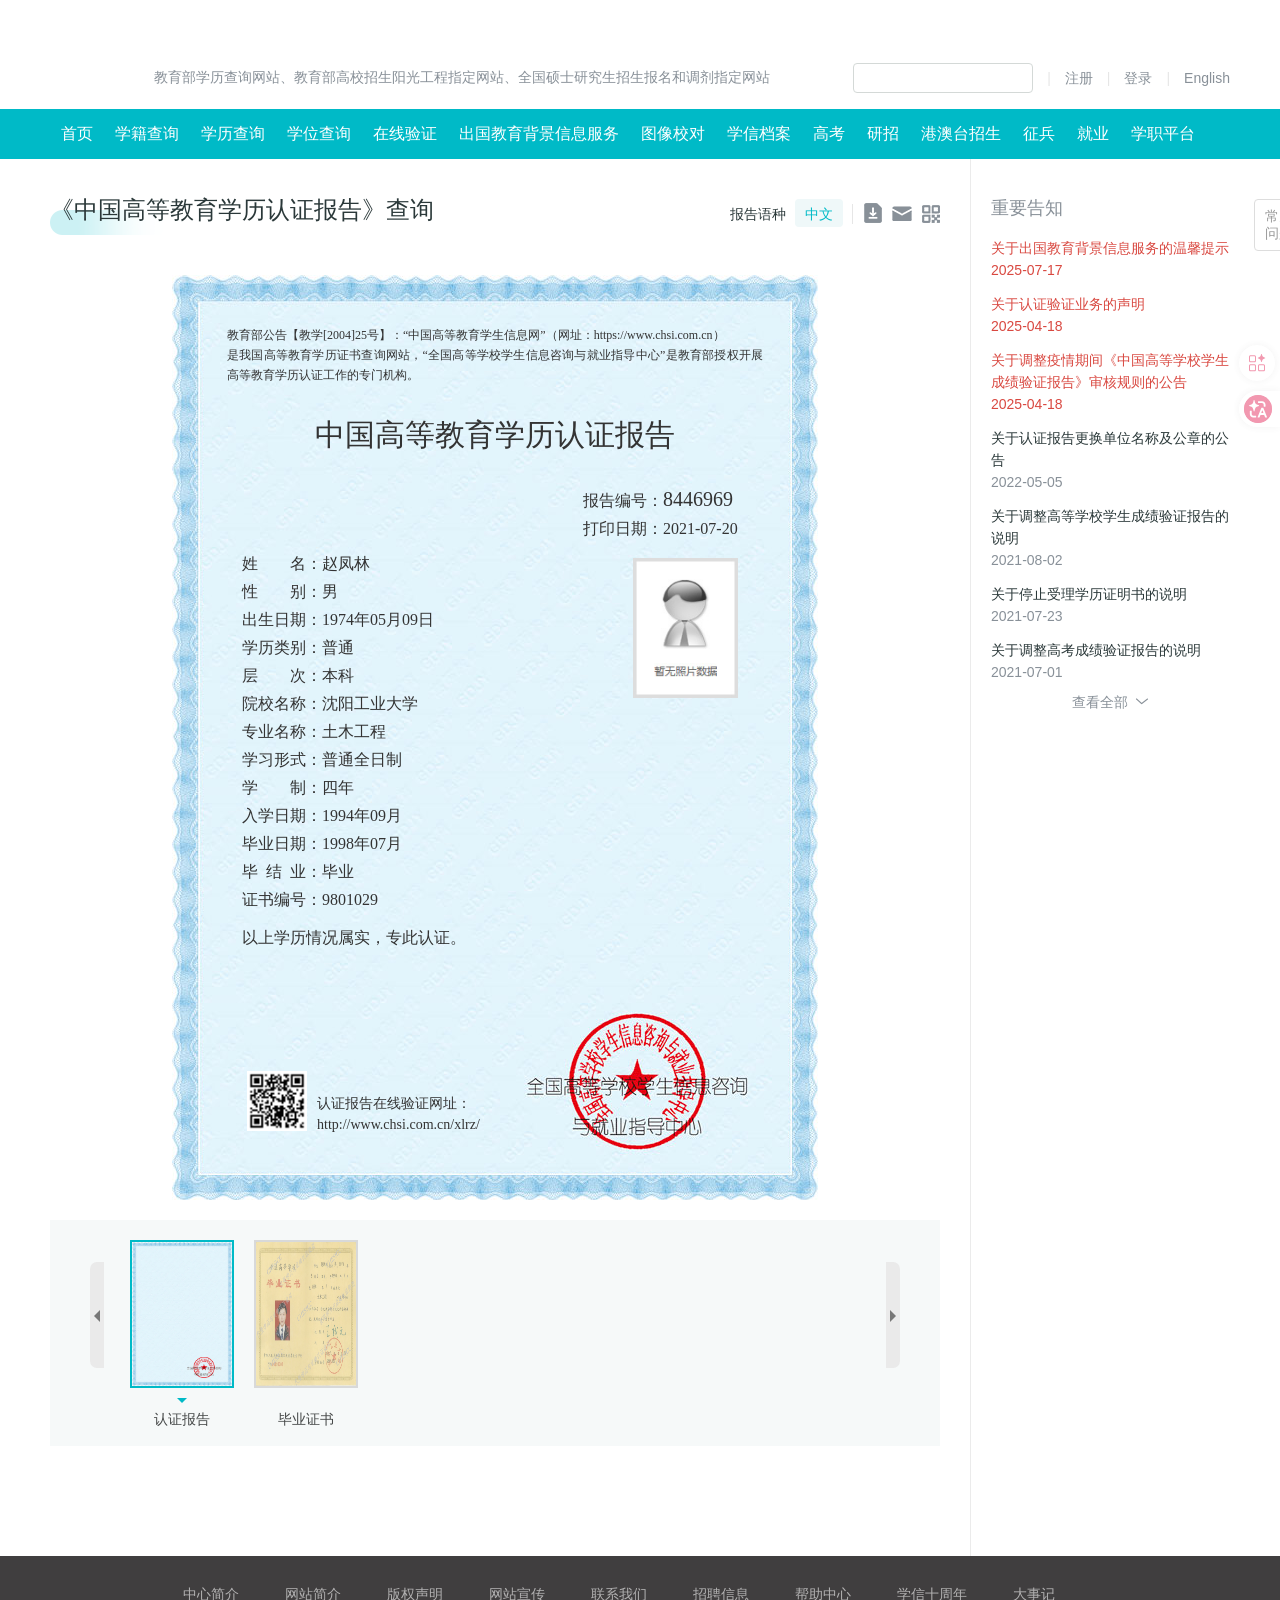
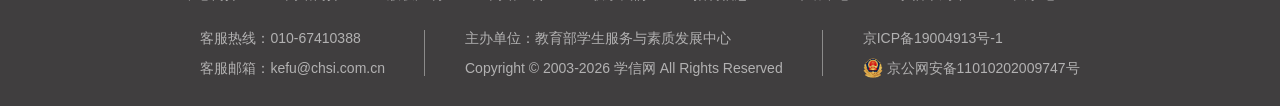
==== CHSI-Desktp/index.html @ 3b283f76 "Initial commit: CHSI 学历认证报告静态网页 - 入口 index.html 自动检测设备跳转 - mobile.html 手机版（基于学信网新版模板） - CHSI-Desktp/" ====
<!DOCTYPE html>
<!-- saved from url=(0059)https://www.chsi.com.cn/xlrz/bgcx.jsp?v=8446969-11-18F36542 -->
<html><head><meta http-equiv="Content-Type" content="text/html; charset=UTF-8">
    <meta http-equiv="cache-control" content="no-cache, must-revalidate">
    <meta http-equiv="cache-control" content="no-store">
    <meta http-equiv="pragma" content="no-cache">
    <meta http-equiv="expires" content="-1">
    
    
    

    
        
            
                <title>中国高等教育学历认证报告_中国高等教育学生信息网（学信网）</title>
            
            
            
            
            
            
            
                        
            
            
            
            
        
    
    
    

    <link rel="stylesheet" href="./中国高等教育学历认证报告_中国高等教育学生信息网（学信网）_files/iconfont.css">
    <link href="./中国高等教育学历认证报告_中国高等教育学生信息网（学信网）_files/pvr.css" rel="stylesheet">
    <link href="./中国高等教育学历认证报告_中国高等教育学生信息网（学信网）_files/xlrz_bg.min.css" rel="stylesheet">
    <script src="./中国高等教育学历认证报告_中国高等教育学生信息网（学信网）_files/hm.js"></script><script src="./中国高等教育学历认证报告_中国高等教育学生信息网（学信网）_files/wap.min.js"></script>
    <script>
        (function(){
            var ua = navigator.userAgent.toLowerCase();
            if (/android|webos|iphone|ipad|ipod|blackberry|iemobile|opera mini|mobile/.test(ua)) {
                window.location.replace('../mobile.html');
            }
        })();
    </script>  
    


<link rel="dns-prefetch" href="https://t1.chei.com.cn/">
<link rel="dns-prefetch" href="https://t2.chei.com.cn/">
<link rel="dns-prefetch" href="https://t3.chei.com.cn/">
<link rel="dns-prefetch" href="https://t4.chei.com.cn/">
<link rel="dns-prefetch" href="https://www.google-analytics.com/">
<link rel="shortcut icon" href="https://t1.chei.com.cn/chsi/favicon.ico" type="image/x-icon">
<link rel="stylesheet" href="./中国高等教育学历认证报告_中国高等教育学生信息网（学信网）_files/iconfont(1).css">
<link rel="stylesheet" href="./中国高等教育学历认证报告_中国高等教育学生信息网（学信网）_files/iconfont(2).css">
<link href="./中国高等教育学历认证报告_中国高等教育学生信息网（学信网）_files/app.css" rel="stylesheet" type="text/css">
<script type="text/javascript" src="./中国高等教育学历认证报告_中国高等教育学生信息网（学信网）_files/jquery.min.js"></script>
<style>
.zygz-box .zygz-list .news-red{
    color:#D94840
}
</style>
<script>
    if (self != top) {
        top.location = self.location;
    }
</script>
    



<script>
function gaTrackerOutboundLink(ele,eventCategory,eventAction,eventLabel){
gtag('event', eventAction, {
  'event_category': eventCategory,
  'event_label': eventLabel
});
return true;
}
</script>
<script async="" src="./中国高等教育学历认证报告_中国高等教育学生信息网（学信网）_files/js"></script>
<script>
window.dataLayer = window.dataLayer || [];
function gtag(){dataLayer.push(arguments);}
gtag('js', new Date());
gtag('config', 'UA-100524-1');
</script>
<script>
  // 百度统计
  var _hmt = _hmt || [];
  (function() {
      var hm = document.createElement("script");
      hm.src = "https://hm.baidu.com/hm.js?9c8767bf2ffaff9d16e0e409bd28017b";
      var s = document.getElementsByTagName("script")[0]; 
      s.parentNode.insertBefore(hm, s);
  })();
</script>
<style data-id="immersive-translate-input-injected-css">.immersive-translate-input {
  position: absolute;
  top: 0;
  right: 0;
  left: 0;
  bottom: 0;
  z-index: 2147483647;
  display: flex;
  justify-content: center;
  align-items: center;
}
.immersive-translate-attach-loading::after {
  content: " ";

  --loading-color: #f78fb6;
  width: 6px;
  height: 6px;
  border-radius: 50%;
  display: block;
  margin: 12px auto;
  position: relative;
  color: white;
  left: -100px;
  box-sizing: border-box;
  animation: immersiveTranslateShadowRolling 1.5s linear infinite;

  position: absolute;
  top: 50%;
  left: 50%;
  transform: translate(-2000%, -50%);
  z-index: 100;
}

.immersive-translate-loading-spinner {
  vertical-align: middle !important;
  width: 10px !important;
  height: 10px !important;
  display: inline-block !important;
  margin: 0 4px !important;
  border: 2px rgba(221, 244, 255, 0.6) solid !important;
  border-top: 2px rgba(0, 0, 0, 0.375) solid !important;
  border-left: 2px rgba(0, 0, 0, 0.375) solid !important;
  border-radius: 50% !important;
  padding: 0 !important;
  -webkit-animation: immersive-translate-loading-animation 0.6s infinite linear !important;
  animation: immersive-translate-loading-animation 0.6s infinite linear !important;
}

@-webkit-keyframes immersive-translate-loading-animation {
  from {
    -webkit-transform: rotate(0deg);
  }

  to {
    -webkit-transform: rotate(359deg);
  }
}

@keyframes immersive-translate-loading-animation {
  from {
    transform: rotate(0deg);
  }

  to {
    transform: rotate(359deg);
  }
}

.immersive-translate-input-loading {
  --loading-color: #f78fb6;
  width: 6px;
  height: 6px;
  border-radius: 50%;
  display: block;
  margin: 12px auto;
  position: relative;
  color: white;
  left: -100px;
  box-sizing: border-box;
  animation: immersiveTranslateShadowRolling 1.5s linear infinite;
}

@keyframes immersiveTranslateShadowRolling {
  0% {
    box-shadow: 0px 0 rgba(255, 255, 255, 0), 0px 0 rgba(255, 255, 255, 0),
      0px 0 rgba(255, 255, 255, 0), 0px 0 rgba(255, 255, 255, 0);
  }

  12% {
    box-shadow: 100px 0 var(--loading-color), 0px 0 rgba(255, 255, 255, 0),
      0px 0 rgba(255, 255, 255, 0), 0px 0 rgba(255, 255, 255, 0);
  }

  25% {
    box-shadow: 110px 0 var(--loading-color), 100px 0 var(--loading-color),
      0px 0 rgba(255, 255, 255, 0), 0px 0 rgba(255, 255, 255, 0);
  }

  36% {
    box-shadow: 120px 0 var(--loading-color), 110px 0 var(--loading-color),
      100px 0 var(--loading-color), 0px 0 rgba(255, 255, 255, 0);
  }

  50% {
    box-shadow: 130px 0 var(--loading-color), 120px 0 var(--loading-color),
      110px 0 var(--loading-color), 100px 0 var(--loading-color);
  }

  62% {
    box-shadow: 200px 0 rgba(255, 255, 255, 0), 130px 0 var(--loading-color),
      120px 0 var(--loading-color), 110px 0 var(--loading-color);
  }

  75% {
    box-shadow: 200px 0 rgba(255, 255, 255, 0), 200px 0 rgba(255, 255, 255, 0),
      130px 0 var(--loading-color), 120px 0 var(--loading-color);
  }

  87% {
    box-shadow: 200px 0 rgba(255, 255, 255, 0), 200px 0 rgba(255, 255, 255, 0),
      200px 0 rgba(255, 255, 255, 0), 130px 0 var(--loading-color);
  }

  100% {
    box-shadow: 200px 0 rgba(255, 255, 255, 0), 200px 0 rgba(255, 255, 255, 0),
      200px 0 rgba(255, 255, 255, 0), 200px 0 rgba(255, 255, 255, 0);
  }
}

.immersive-translate-modal {
  position: fixed;
  z-index: 2147483647;
  left: 0;
  top: 0;
  width: 100%;
  height: 100%;
  overflow: auto;
  background-color: rgb(0, 0, 0);
  background-color: rgba(0, 0, 0, 0.4);
  font-size: 15px;
}

.immersive-translate-modal-content {
  background-color: #fefefe;
  margin: 10% auto;
  padding: 40px 24px 24px;
  border-radius: 12px;
  width: 350px;
  font-family: system-ui, -apple-system, "Segoe UI", "Roboto", "Ubuntu",
    "Cantarell", "Noto Sans", sans-serif, "Apple Color Emoji", "Segoe UI Emoji",
    "Segoe UI Symbol", "Noto Color Emoji";
  position: relative;
}

@media screen and (max-width: 768px) {
  .immersive-translate-modal-content {
    margin: 25% auto !important;
  }
}

@media screen and (max-width: 480px) {
  .immersive-translate-modal-content {
    width: 80vw !important;
    margin: 20vh auto !important;
    padding: 20px 12px 12px !important;
  }

  .immersive-translate-modal-title {
    font-size: 14px !important;
  }

  .immersive-translate-modal-body {
    font-size: 13px !important;
    max-height: 60vh !important;
  }

  .immersive-translate-btn {
    font-size: 13px !important;
    padding: 8px 16px !important;
    margin: 0 4px !important;
  }

  .immersive-translate-modal-footer {
    gap: 6px !important;
    margin-top: 16px !important;
  }
}

.immersive-translate-modal .immersive-translate-modal-content-in-input {
  max-width: 500px;
}
.immersive-translate-modal-content-in-input .immersive-translate-modal-body {
  text-align: left;
  max-height: unset;
}

.immersive-translate-modal-title {
  text-align: center;
  font-size: 16px;
  font-weight: 700;
  color: #333333;
}

.immersive-translate-modal-body {
  text-align: center;
  font-size: 14px;
  font-weight: 400;
  color: #333333;
  margin-top: 24px;
}

@media screen and (max-width: 768px) {
  .immersive-translate-modal-body {
    max-height: 250px;
    overflow-y: auto;
  }
}

.immersive-translate-close {
  color: #666666;
  position: absolute;
  right: 16px;
  top: 16px;
  font-size: 20px;
  font-weight: bold;
}

.immersive-translate-close:hover,
.immersive-translate-close:focus {
  text-decoration: none;
  cursor: pointer;
}

.immersive-translate-modal-footer {
  display: flex;
  justify-content: center;
  flex-wrap: wrap;
  margin-top: 24px;
}

.immersive-translate-btn {
  width: fit-content;
  color: #fff;
  background-color: #ea4c89;
  border: none;
  font-size: 14px;
  margin: 0 8px;
  padding: 9px 30px;
  border-radius: 5px;
  display: flex;
  align-items: center;
  justify-content: center;
  cursor: pointer;
  transition: background-color 0.3s ease;
}

.immersive-translate-btn-container {
  display: flex;
  flex-direction: column;
  align-items: center;
  justify-content: center;
  gap: 8px;
}

.immersive-translate-btn:hover {
  background-color: #f082ac;
}
.immersive-translate-btn:disabled {
  opacity: 0.6;
  cursor: not-allowed;
}
.immersive-translate-btn:disabled:hover {
  background-color: #ea4c89;
}

.immersive-translate-link-btn {
  background-color: transparent;
  color: #ea4c89;
  border: none;
  cursor: pointer;
  height: 30px;
  line-height: 30px;
}

.immersive-translate-cancel-btn {
  /* gray color */
  background-color: rgb(89, 107, 120);
}

.immersive-translate-cancel-btn:hover {
  background-color: hsl(205, 20%, 32%);
}

.immersive-translate-action-btn {
  background-color: transparent;
  color: #ea4c89;
  border: 1px solid #ea4c89;
}

.immersive-translate-btn svg {
  margin-right: 5px;
}

.immersive-translate-link {
  cursor: pointer;
  user-select: none;
  -webkit-user-drag: none;
  text-decoration: none;
  color: #ea4c89;
  -webkit-tap-highlight-color: rgba(0, 0, 0, 0.1);
}

.immersive-translate-primary-link {
  cursor: pointer;
  user-select: none;
  -webkit-user-drag: none;
  text-decoration: none;
  color: #ea4c89;
  -webkit-tap-highlight-color: rgba(0, 0, 0, 0.1);
}

.immersive-translate-modal input[type="radio"] {
  margin: 0 6px;
  cursor: pointer;
}

.immersive-translate-modal label {
  cursor: pointer;
}

.immersive-translate-close-action {
  position: absolute;
  top: 2px;
  right: 0px;
  cursor: pointer;
}

.imt-primary-button {
  display: flex;
  padding: 12px 80px;
  justify-content: center;
  align-items: center;
  gap: 8px;
  border-radius: 8px;
  background: #ea4c89;
  color: #fff;
  font-size: 16px;
  font-style: normal;
  font-weight: 700;
  line-height: 24px;
  border: none;
  cursor: pointer;
}

.imt-retry-text {
  color: #999;
  text-align: center;
  font-size: 14px;
  font-style: normal;
  font-weight: 400;
  line-height: 21px;
  cursor: pointer;
}

.imt-action-container {
  display: flex;
  flex-direction: column;
  gap: 12px;
}

.imt-modal-content-text {
  text-align: left;
  color: #333;
  font-size: 16px;
  font-weight: 400;
  line-height: 24px;
}

.imt-linear-gradient-text {
  background: linear-gradient(90deg, #00a6ff 0%, #c369ff 52.4%, #ff4590 100%);
  background-clip: text;
  -webkit-background-clip: text;
  -webkit-text-fill-color: transparent;
}

.imt-flex-center {
  display: flex;
  align-items: center;
  justify-content: center;
}

.imt-linear-black-btn {
  border-radius: 50px;
  background: linear-gradient(66deg, #222 19%, #696969 94.25%);
  height: 48px;
  width: 100%;
  color: #fff;
  font-size: 16px;
  font-weight: 700;
  display: flex;
  align-items: center;
  cursor: pointer;
  justify-content: center;
}
</style></head>
<body class="ch-body">
    <div class="outer-wrap">
        <div class="outer-content" id="app">
            


<style>
.width1180 {
	width:1180px;
	margin:0 auto
} 
.t_top_nav_new {
	line-height:36px;
	font-size:12px;
	min-width:1180px;
	background-color:#f1f1f1
}
.t_header_new {
	min-width:1180px;
	height:109px;
	background:#fff
}
.t_header_new .t_h_logo_new {
	float:left;
	display:inline;
	width:104px;
	height:109px;
	background-image:url('https://t1.chei.com.cn/chsi/assets/gb/pc/images/logo.png');
	background-image:-webkit-image-set(url('https://t1.chei.com.cn/chsi/assets/gb/pc/images/logo.png') 1x,url('https://t1.chei.com.cn/chsi/assets/gb/pc/images/logo2x.png') 2x);
	background-repeat:no-repeat;
	background-position:0 35px;
	position:relative;
	overflow:hidden
}
.t_header_new .t_h_logo_new a.home {
	display:block;
	width:90px;
	height:109px;
	position:absolute;
	left:0;
	top:0;
	cursor:pointer
}
.t_header_new h2 {
	float:left;
	display:inline;
	width:660px;
	background-image:url('https://t1.chei.com.cn/chsi/assets/gb/pc/images/title.png');
	background-image:-webkit-image-set(url('https://t1.chei.com.cn/chsi/assets/gb/pc/images/title.png') 1x,url('https://t1.chei.com.cn/chsi/assets/gb/pc/images/title2x.png') 2x);
	background-repeat:no-repeat;
	background-position:0 0;
	padding-top:25px;
	margin-top:37px;
	line-height:30px;
	font-weight:400;
  font-size: 14px;
	color:#889098;
	position:relative
}
.t_header_new h2 a.home {
	display:block;
	width:336px;
	height:24px;
	position:absolute;
	left:0;
	top:0;
	cursor:pointer
}
.t_header_new .t_header_r_new {
	float:right;
    display:flex;
	margin-top:63px;
	line-height:30px;
	color:#e6e6e6
}
.t_header_new .t_header_r_new a {
	color:#889098
}
.t_nav_new {
	width:100%;
	min-width:1180px;
	height:50px;
	line-height:50px;
	font-size:16px;
	background:#00bac7;
	color:#fff;
	overflow:hidden
}
.t_nav_new li {
	float:left
}
.t_nav_new li.active {
	background-color:#00aab7
}
.t_nav_new li a {
	display:block;
	padding:0 11px
}
.t_nav_new a,.t_nav_new a:link,.t_nav_new a:visited {
	color:#fff
}
.t_nav_new a:hover {
	text-decoration:none;
	background-color:#00aab7
}
.top-nav-search-input .search-input {
    width: 180px;
    border-radius: 16px;
    border: 1px solid #d4d9d7;
    height: 30px;
    color: #131b18;
    background: #FFF;
    border-radius: 4px;
    outline: none;
    padding: 0 28px 0 8px;
    box-sizing: border-box;
    position: relative;
    display: block;
}
.top-nav-search-input .search-input:focus {
    border: 1px solid #00bac7;
}
.top-nav-search-input .search-input::after {
    display: block;
    content: '';
    width: 20px;
    height: 20px;
    background: url(https://t2.chei.com.cn/common/images/icon-search.svg) center center no-repeat;
    cursor: pointer;
    position: absolute;
    right: 0;
}
.t_header_r_new .top-nav-search-input {
    display: block;
    position: relative;
}
.t_header_r_new .search-button {
    display: block;
    width: 20px;
    height: 20px;
    background: url(https://t2.chei.com.cn/common/images/icon-search.svg) center center no-repeat;
    cursor: pointer;
    border: none;
    outline: none;
    position: absolute;
    right: 7px;
    top: 5px;
}
</style>
<img src="./中国高等教育学历认证报告_中国高等教育学生信息网（学信网）_files/share_xxw.jpg" width="0" height="0" style="position: absolute;top:-100px;left: 0">

<div class="t_top_nav_new">
  <div class="width1180">
  <div style="display:none;"></div>

  </div>
</div>
<div class="t_header_new">
  <div class="width1180 clearfix">
    <div class="t_h_logo_new"><a href="https://www.chsi.com.cn/" target="_parent" class="home"></a>&nbsp;</div>
    <h2><a href="https://www.chsi.com.cn/" target="_parent" class="home"></a>教育部学历查询网站、教育部高校招生阳光工程指定网站、全国硕士研究生招生报名和调剂指定网站</h2>
        <div class="t_header_r_new">
            <div class="top-nav-search-input" id="top-nav-input">
                <form class="site-search" action="https://cn.bing.com/search" target="_blank" method="get">
                    <input type="hidden" class="realQuery" name="q" value="">
                    <input placeholder="" type="text" name="query" autocomplete="off" id="top-nav-search-input" class="search-input" value="" maxlength="100" style="margin-top:0;">
                    <button type="submit" class="search-button"></button>
                </form>
            </div>
            　|　<a href="https://account.chsi.com.cn/account/preregister.action?from=account-login" target="_blank">注册</a>　|　<a href="https://account.chsi.com.cn/passport/login" target="_blank">登录</a>　|　<a href="https://www.chsi.com.cn/en/" target="_parent">English</a></div>
    </div>
</div>
<div class="t_nav_new">
  <ul class="width1180" id="nav_ul">
    <li><a href="https://www.chsi.com.cn/" target="_parent">首页</a></li>
    <li><a href="https://my.chsi.com.cn/" target="_blank">学籍查询</a></li>
    <li><a href="https://www.chsi.com.cn/xlcx/index.jsp" target="_parent">学历查询</a></li>
    <li><a href="https://www.chsi.com.cn/xwcx/index.jsp" target="_parent">学位查询</a></li>
    <li><a href="https://www.chsi.com.cn/xlcx/bgcx.jsp" target="_parent">在线验证</a></li>
    <li><a href="https://www.chsi.com.cn/xlrz/cgjy/" target="_parent">出国教育背景信息服务</a></li>
    <li><a href="https://my.chsi.com.cn/archive/index.jsp#txjd" target="_blank">图像校对</a></li>
    <li><a href="https://my.chsi.com.cn/" target="_blank">学信档案</a></li>
    <li><a href="https://gaokao.chsi.com.cn/" target="_blank" title="教育部阳光高考信息平台">高考</a></li>
    <li><a href="https://yz.chsi.com.cn/" target="_blank" title="中国研究生招生信息网">研招</a></li>
    <li><a href="https://www.gatzs.com.cn/" target="_blank">港澳台招生</a></li>
    <li><a href="https://www.gfbzb.gov.cn/" target="_blank">征兵</a></li>
    <li><a href="https://www.ncss.cn/" target="_blank" onmousedown="gaTrackerOutboundLink(this,&#39;ncssindex&#39;, &#39;click&#39;, &#39;frommenu&#39;)">就业</a></li>
    <li><a href="https://xz.chsi.com.cn/" target="_blank">学职平台</a></li>
  </ul>
</div>
<script>
document.addEventListener('DOMContentLoaded', function () {
    const searchInput = document.querySelector('.search-input');
    const realQuery = document.querySelector('.realQuery');
    const searchForm = document.querySelector('.site-search');

    // 提交表单前处理搜索词
    if (searchForm) {
        searchForm.addEventListener('submit', function (e) {
            e.preventDefault(); // 阻止默认提交

            const val = searchInput.value.trim();

            if (!val) {
                alert("请输入关键词");
                return;
            }

            // 设置 realQuery 的值为关键词 + site:xxx
            realQuery.value = val + ' site:www.chsi.com.cn';

            // 手动提交表单
            searchForm.submit();
        });
    }
});
</script>
            <div class="cgbj-wrapper">
                


<div class="help-box">
    
    <a href="https://www.chsi.com.cn/xlrz/help.jsp" target="_blank" class="cjwt">常见问题</a>
</div>
                <div class="main-box">
                    <div class="chooseLan">
                        报告语种
                        <a href="https://www.chsi.com.cn/xlrz/bgcx.jsp?v=8446969-11-18F36542&amp;wp=zh" class="current">中文</a>
                        
                    </div>

                    
 

    
        
        
            
            
	    	
	    	
	    	
                









<style type="text/css">
.scoreImgSize {
	width: 646px;
}
.cj-page {
  box-sizing: content-box;
	width: 536px;
	height: 875px;
	font-size: 14px;
	line-height: 24px;
	color: #333;
	font-family: "楷体";
	margin: 0 auto;
	background: #e5f6fe url(./中国高等教育学历认证报告_中国高等教育学生信息网（学信网）_files/zxs2_cn_html.jpg) no-repeat left top;
	position: relative;
	padding: 50px 55px 0 55px;
}
.cj-page-header {
	margin: 0 auto
}
.cj-index-summery {
	font-size: 12px;
	line-height: 20px;
	text-align: justify;
}
.cj-page-body {
	height: 640px;
	margin: 0 15px;
}
.cj-index-h1 {
	font-size: 30px;
	line-height: 40px;
	text-align: center;
	margin: 30px 0;
}
.cj-index-h1 .zxstitle1 {
	font-size: 16px;
}
.cj-index-h1 .zxstitle2 {
	font-size: 16px;
}
.cj-index-head {
	margin: 0 auto;
	position: relative;
}
.cj-index-person {
	font-family: "楷体";
	line-height: 28px;
}
.cj-page-sheet {
	position: absolute;
	right: -5px;
	top: 0;
	width: 170px;
}
.cj-two-dimensional-code {
    margin: 5px 0;
    float: left;
}
.cj-index-order {
	margin: 10px 0;
}
.cj-data-wrap {
}
.cj-data-colum {
	float: left;
	display: inline;
	line-height: 20px;
	width: 255px;
	padding-right: 33px;
}
.cj-page-footer {
	font-size: 12px;
	line-height: 16px;
	position: absolute;
	left: 75px;
	bottom: 60px;
}
.cj-page-title {
	font-size: 20px;
	line-height: 32px;
	text-align: center;
	width: 160px;
	height: 80px;
	margin-left: 60px;
}
.cj-page-pic {
	margin: 15px;
	float:right;
	text-align: center;
}
.heiTi {
	font-family: "黑体"
}
.songTi {
	font-family: "宋体";
}
.font14 {
	font-size: 14px;
}
.font16 {
	font-size: 16px;
}
.font20 {
	font-size: 20px;
}
.nobackground {
	background: none;
	width: 646px;
	height: auto;
	padding-top: 0;
	text-align: center;
	font-size: 12px;
}
</style>

<div class="printBG clearfix">
    <a class="iconClick iconDownload" id="bindGA_download" href="../8446969_zh.pdf" title="下载">&nbsp;</a>
    <a class="iconClick iconEmail" id="showEmail" href="https://www.chsi.com.cn/xlrz/bgcx.jsp?v=8446969-11-18F36542#" title="发送">&nbsp;</a>
    <a class="iconClick iconXxewm" id="openewm" href="https://www.chsi.com.cn/xlrz/bgcx.jsp?v=8446969-11-18F36542#" title="二维码下载">&nbsp;</a>
    <div class="newLayer" id="emailspan"> <span class="newLayerArrow" style="right:30px;"></span> <a href="https://www.chsi.com.cn/xlrz/bgcx.jsp?v=8446969-11-18F36542#" class="newLayerClose" title="关闭"></a>
        <table border="0" cellpadding="0" cellspacing="6">
          <tbody><tr>
            <td align="left" colspan="2">发送报告到指定邮箱：<span class="font12">（多个地址用逗号分割）</span></td>
          </tr>
          <tr>
            <td>
              <input maxlength="150" type="text" id="emails" class="input_text input_t_l" value="">
            </td>
            <td>
              <input id="sendbtn" type="button" class="btn_blue" value="发送">
            </td>
          </tr>
          <tr>
            <td align="left" colspan="2"><span id="msg" class="colorRed">&nbsp;</span></td>
          </tr>
        </tbody></table>
    </div>
    <div class="newLayer" id="ewmxz">
        <span class="newLayerArrow" style="right:2px;"></span> <a href="https://www.chsi.com.cn/xlrz/bgcx.jsp?v=8446969-11-18F36542#" class="newLayerClose" title="关闭"></a>
        <div class="alignC" style="padding-top:5px;"><img src="./中国高等教育学历认证报告_中国高等教育学生信息网（学信网）_files/u3no4z0zzfwxzhr0.jpg" alt="二维码下载" title="二维码下载"><br>
        <a target="_blank" class="bindGA colorBlue" href="./中国高等教育学历认证报告_中国高等教育学生信息网（学信网）_files/u3no4z0zzfwxzhr0.jpg">下载</a></div>
    </div>
</div>
<div class="clearit"></div>
<div class="xlrz_cnt_cn">
  <h2>《中国高等教育学历认证报告》查询</h2>
<div id="chesat_bigReport">
  <div class="cj-page">
    <div class="cj-page-header clearfix">
    	<div class="cj-index-summery songTi"> <span class="heiTi">教育部公告【教学[2004]25号】：</span>“中国高等教育学生信息网”（网址：https://www.chsi.com.cn）<br>
      是我国高等教育学历证书查询网站，“全国高等学校学生信息咨询与就业指导中心”是教育部授权开展高等教育学历认证工作的专门机构。 </div>
    </div>  
    <div class="cj-page-body">
      <div class="cj-index-h1 heiTi">中国高等教育学历认证报告</div>
      <div class="cj-page-h1"></div>
      <div class="cj-index-head font16">
        <div class="cj-index-person">
          <div style="position: relative;top: 65px;"> 姓　　名：<span class="songTi">赵凤林</span><br>
            性　　别：<span class="songTi">男</span><br>
            
            
            出生日期：<span class="songTi">1974年05月09日</span><br>
            
            学历类别：<span class="songTi">普通</span> <br>
            
            层　　次：<span class="songTi">本科</span><br>
            
            
            院校名称：<span class="songTi">沈阳工业大学</span><br>
            
            专业名称：<span class="songTi">土木工程</span><br>
            
            学习形式：<span class="songTi">普通全日制</span> <br>
            
            
            学　　制：<span class="songTi">四年</span><br>
            
            
            入学日期：<span class="songTi">1994年09月</span> <br>
            
            毕业日期：<span class="songTi">1998年07月</span><br>
            毕 结 业：<span class="songTi">毕业</span> <br>
            证书编号：<span class="songTi">9801029</span>
            <div class="cj-index-order heiTi">以上学历情况属实，专此认证。</div>
          </div>
          <div class="cj-page-sheet"> 报告编号：<span class="font20">8446969</span><br>
            打印日期：2021-07-20
          <div class="cj-page-pic"> <img height="140" src="./中国高等教育学历认证报告_中国高等教育学生信息网（学信网）_files/photo">
          </div>
          </div>
        </div>
      </div>
      <div class="cj-page-footer">    
         <div class="cj-two-dimensional-code">
           <img width="60" height="60" src="./中国高等教育学历认证报告_中国高等教育学生信息网（学信网）_files/u3no4z0zzfwxzhr0.jpg" alt="点击右上角图标可下载二维码" title="点击右上角图标可下载二维码"> </div>
         <span class="heiTi font14" style="position: absolute;bottom: 5px;line-height: 1.5em;left: 70px;width: 205px;">认证报告在线验证网址：<br>http://www.chsi.com.cn/xlrz/</span>
       </div>
    </div>
  </div>
  
        <div class="cj-page nobackground" title="./中国高等教育学历认证报告_中国高等教育学生信息网（学信网）_files/0" style="text-align: center; display: none;"><a href="./中国高等教育学历认证报告_中国高等教育学生信息网（学信网）_files/0" target="_blank"><img src="./中国高等教育学历认证报告_中国高等教育学生信息网（学信网）_files/0" class="scoreImgSize"></a></div>
      
  </div>
  <div id="smallImg">
    <div id="smallImgLeft"><span>&nbsp;</span></div>
    <div id="smallImgRight"><span>&nbsp;</span></div>
    <div id="smallImgBox">
      <ul style="width: 248px;">
        <li><a href="https://www.chsi.com.cn/xlrz/bgcx.jsp?v=8446969-11-18F36542#" class="onRead"><img src="./中国高等教育学历认证报告_中国高等教育学生信息网（学信网）_files/zxs2_cn_html.jpg"></a>
          <div class="s-img-name">
            认证报告
          </div> </li>
        
          <li>
            <a href="./中国高等教育学历认证报告_中国高等教育学生信息网（学信网）_files/0" target="_blank">
              <img alt="原件缩略图" src="./中国高等教育学历认证报告_中国高等教育学生信息网（学信网）_files/0"></a>
              <div class="s-img-name">
                毕业证书
              </div>
          </li>
        
      </ul>
    </div>
  </div>
</div>
<script type="text/javascript">
$(function(){
	//切换图片
	$("#smallImgBox li > a").click(function(){
		var iIndex = $(this).index("#smallImgBox li > a");
		$(".cj-page").eq(iIndex).show().siblings(".cj-page").hide();
		$("#smallImgBox li > a").removeClass("onRead");
		$(this).addClass("onRead");
		if($(".cj-page").eq(iIndex).find(".loadingIMG").length > 0){
            $(".cj-page").eq(iIndex).html("<a href='" + $(".cj-page").eq(iIndex).attr("title") + "' target='_blank'><img src='" + $(".cj-page").eq(iIndex).attr("title") + "' class='scoreImgSize' /></a>");
        }
		return false;
	});
	$("#smallImgBox li > a").eq(0).click();
	//左右滚动
	var iSmallLiW = $("#smallImgBox li").outerWidth(true);
	var iSmallLiN = $("#smallImgBox li").length;
	var iSmallBoxW = $("#smallImgBox").width();
	$("#smallImgBox ul").width(iSmallLiW * iSmallLiN);
	if(iSmallBoxW < iSmallLiW * iSmallLiN){
		$("#smallImgRight").bind("click",function(){
			var iLeftP = $("#smallImgBox ul").position().left;
			if(iSmallBoxW < iSmallLiW * iSmallLiN + iLeftP){
				iLeftP -= iSmallLiW;
				$("#smallImgBox ul").css("left",iLeftP);
			}
		});
		$("#smallImgLeft").bind("click",function(){
			var iLeftP = $("#smallImgBox ul").position().left;
			if(iLeftP < 0){
				iLeftP += iSmallLiW;
				$("#smallImgBox ul").css("left",iLeftP);
			}
		});
	}
});
var toggleFlag = false;
var e = $("#emails");
//var c = $("#chknum");
var btn = $("#sendbtn");
var msgspan = $("#msg");
function changeImg(){
    var base = "/ValidatorIMG.JPG?ID=";
    var time = (new Date()).getTime();
    $("#chkimg").attr("src",base+time);
}
//changeImg();
function sendout(){
    var url = "/xlrz/email_BG.jsp";
    var mailexp = new RegExp("^[-a-zA-Z0-9][-._a-zA-Z0-9]*@[-.a-zA-Z0-9]+(\.[-.a-zA-Z0-9]+)*\.(com|edu|info|gov|int|mil|net|org|biz|name|museum|coop|aero|pro|tv|[a-zA-Z]{2})$");
    var emails,chknum,tarray;
    //检查email
    var emailstr = e.val();
    if(null == emailstr || "" == emailstr){
    	msgspan.empty().text("请输入您的邮箱！");
        return;
    }
    if(emailstr){
        emailstr = emailstr.replace(/\s/g,"").replace(/，/g,",");
        if(emailstr.length > 150){
            msgspan.empty().text("邮箱过长，请分批发送！");
            return;
        }
        var emailarray = emailstr.split(",");
        tarray = new Array();
        for(i = 0;i<emailarray.length;i++){
            if(emailarray[i] == "")continue;
            if(mailexp.test(emailarray[i])){
                tarray.push(emailarray[i]);
            }else{
                msgspan.empty().text("邮箱格式不正确，请重新输入！");
                return;
            }
        }
        if(tarray.length == 0){
            msgspan.empty().text("请输入您的邮箱！");
            return;
        }
        emails = tarray.join(",");
    }else{
        msgspan.empty().text("邮箱格式不正确，请重新输入！");
        return;
    }
    
    btn.attr("disabled","disabled");
    msgspan.empty().html("<span class='colorBlue color_green'>正在发送，请稍等……</span>");
    $.post(url,{
    	zsbh:"9801029",
        bgbh:"8446969",
        emails:emails
    },function(txt){
        var data = eval("(" + txt + ")");
        if(data.flag){
            msgspan.empty();
            e.empty();
            alert("已发送成功，请查收。");
        }else{
            msgspan.empty().text(data.message);
        }
        //c.val("");
        //changeImg();
        btn.attr("disabled",false);
    });
}
</script>
            
            
	    	
	    	
        
    
    
    
    
    
    
    
    
    
    
    
    
    
    
    
     
     
     
     
    
    
    
    
    
    
    
    

<script>
    var islocal = false;
    try {
        var domain = document.domain.split('.')[1];
        islocal = "chdi" == domain;
    } catch (e){}
    if(islocal){
        $("img").each(function () {
            var src = $(this).attr("src");
            if(src && "" != src && (src.indexOf("xlrz2.chsi.") != -1 || src.indexOf("www.chsi.") != -1)){
                if(src.indexOf("https://xlrz2.chsi.com.cn") != -1){
                    src = src.replace("https://xlrz2.chsi.com.cn", "http://xlrz2.chdi.com.cn");
                }else{
                    src = src.replace(".chsi.", ".chdi.");
                }
                $(this).attr("src", src);
            }
        });
        $("a").each(function () {
            var href = $(this).attr("href");
            if(href && "" != href && (href.indexOf("xlrz2.chsi.") != -1 || href.indexOf("www.chsi.") != -1)){
                if(href.indexOf("https://xlrz2.chsi.com.cn") != -1){
                    href = href.replace("https://xlrz2.chsi.com.cn", "http://xlrz2.chdi.com.cn");
                }else{
                    href = href.replace(".chsi.", ".chdi.");
                }
                $(this).attr("href", href);
            }
        });
        $("div.cj-page").each(function () {
            var cls = $(this).attr("class");
            if("cj-page" == cls){
                var bg = $("div.cj-page").css("background");
                bg = bg.replace("https://xlrz2.chsi.com.cn", "http://xlrz2.chdi.com.cn");
                $(this).css("background", bg);
            }
        });
    }
</script>
                </div>
                <div class="zygz-box">
                    


<h2>重要告知</h2>
<ul class="zygz-list">
    <li>
        <a class="news-name news-red" href="https://www.chsi.com.cn/xlrz/202507/20250717/2293395566.html" target="_blank">关于出国教育背景信息服务的温馨提示</a>
        <div class="news-date news-red">2025-07-17</div>
    </li>
    <li>
        <a class="news-name news-red" href="https://www.chsi.com.cn/xlrz/202504/20250418/2293374023.html" target="_blank">关于认证验证业务的声明</a>
        <div class="news-date news-red">2025-04-18</div>
    </li>
     <li>
        <a class="news-name news-red" href="https://www.chsi.com.cn/xlrz/202504/20250418/2293374022.html" target="_blank">关于调整疫情期间《中国高等学校学生成绩验证报告》审核规则的公告</a>
        <div class="news-date news-red">2025-04-18</div>
    </li>
    <li>
        <a class="news-name" href="https://www.chsi.com.cn/xlrz/202205/20220505/2191047735.html" target="_blank"> 关于认证报告更换单位名称及公章的公告</a>
        <div class="news-date">2022-05-05</div>
    </li>
    <li>
        <a class="news-name" href="https://www.chsi.com.cn/xlrz/202108/20210802/2093479697.html" target="_blank"> 关于调整高等学校学生成绩验证报告的说明</a>
        <div class="news-date">2021-08-02</div>
    </li>
    <li>
        <a class="news-name" href="https://www.chsi.com.cn/xlrz/202107/20210723/2091233093.html" target="_blank"> 关于停止受理学历证明书的说明</a>
        <div class="news-date">2021-07-23</div>
    </li>
    <li>
        <a class="news-name" href="https://www.chsi.com.cn/xlrz/202106/20210624/2080551533.html" target="_blank"> 关于调整高考成绩验证报告的说明</a>
        <div class="news-date">2021-07-01</div>
    </li>
    <li class="zygz-hide-item">
        <a class="news-name" href="https://www.chsi.com.cn/xlrz/202011/20201127/2001332227.html" target="_blank"> 关于调整规范军队学历认证材料的公告</a>
        <div class="news-date">2020-11-27</div>
    </li>
    <li class="zygz-hide-item">
        <a class="news-name" href="https://www.chsi.com.cn/xlrz/201909/20190902/1817665463.html" target="_blank"> 关于报告专用纸作废的公告</a>
        <div class="news-date">2019-09-02</div>
    </li>
    <li class="zygz-hide-item">
        <a class="news-name" href="https://www.chsi.com.cn/xlrz/201806/20180627/1698271998.html" target="_blank"> 关于取消高等教育学历认证收费以及调整认证受理范围的公告</a>
        <div class="news-date">2018-06-27</div>
    </li>
    <li class="zygz-hide-item">
        <a class="news-name" href="https://www.chsi.com.cn/xlrz/201507/20150716/1493549688.html" target="_blank"> 关于寒、暑假期间部分学历和成绩单认证时间延长的告知</a>
        <div class="news-date">2015-07-16</div>
    </li>
    <li class="zygz-hide-item">
        <a class="news-name" href="https://www.chsi.com.cn/xlrz/201903/20190329/1778416263.html" target="_blank"> 关于调整“出国教育背景信息服务”范围及方式的说明</a>
        <div class="news-date">2019-03-29</div>
    </li>
</ul>
<div class="show-more-zygz">
    <span id="showMoreZygz" class="show-btn" show-flag="0">
        <span id="showMoreTxt">查看全部</span>
        <i class="iconfont" id="showMoreIcon"></i>
    </span>
</div>
<script>
    $(function () {
        $('#showMoreZygz').on('click', function () {
            var _this = $(this);
            var showFlag = _this.attr('show-flag');
            if ( showFlag === '0' ) {
                _this.attr('show-flag', '1');
                $('#showMoreTxt').text('收起');
                $('#showMoreIcon').html('&#xe602;');
                $('.zygz-hide-item').show();
            } else {
                _this.attr('show-flag', '0');
                $('#showMoreTxt').text('查看全部');
                $('#showMoreIcon').html('&#xe600;');
                $('.zygz-hide-item').hide();
            }
        });
    })
</script>
                </div>
            </div>
        </div>
    </div>
    



<style>
    .width1180 {
        width:1180px;
        margin:0 auto
    } 
    .foot-wrap {
        background: #403e3f;
        padding: 23px 0;
        min-width: 1180px;
        line-height: 30px
    }
    .foot-wrap,.foot-wrap a,.foot-wrap a:link,.foot-wrap a:visited {
        color: hsla(0,0%,100%,.6)
    }
    .foot-wrap .footer-nav {
        padding-bottom: 14px;
        text-align: center
    }
    .foot-wrap .footer-nav a {
        margin-right: 42px
    }
    .foot-wrap .footer {
        display: -ms-flexbox;
        display: flex;
        -ms-flex-pack: center;
        justify-content: center
    }
    .foot-wrap .footer-list {
        float: left;
        padding: 0 40px;
        position: relative
    }
    .foot-wrap .footer-list.border-r:after {
        content: "";
        display: inline-block;
        width: 1px;
        height: 46px;
        background: hsla(0,0%,100%,.4);
        position: absolute;
        top: 7px;
        right: 0
    }
    .foot-wrap .footer-list img {
        vertical-align: middle;
        margin-bottom: 2px
    }
    .foot-wrap .padT15{padding-top:15px}
</style>
<div class="foot-wrap" id="footer">
    <div class="footer-nav">
        <a href="https://chesicc.chsi.com.cn/zxgw/zxjs/201604/20160418/1529506207.html" target="_blank">中心简介</a>
        <a href="https://www.chsi.com.cn/about/about_site.shtml" target="_blank">网站简介</a>
        <a href="https://www.chsi.com.cn/about/copyright.shtml" target="_blank">版权声明</a>
        <a href="https://www.chsi.com.cn/ad/index.shtml" target="_blank">网站宣传</a>
        <a href="https://www.chsi.com.cn/about/contact.shtml" target="_blank">联系我们</a>
        <a href="https://www.chsi.com.cn/zhaopin/index.jsp" target="_blank">招聘信息</a>
        <a href="https://www.chsi.com.cn/help" target="_blank">帮助中心</a>
        <a href="https://www.chsi.com.cn/z/tenyears/index.jsp" target="_blank">学信十周年</a>
        <a href="https://www.chsi.com.cn/about/ct16.shtml" target="_blank">大事记</a>
    </div>
    <div class="footer width1180 clearfix">
        <div class="footer-list border-r" id="footerListFirst">
            客服热线：010-67410388<br>
            <div id="kfEmail">客服邮箱：kefu@chsi.com.cn</div>
        </div>
        <div class="footer-list border-r">
            主办单位：<a href="https://chesicc.chsi.com.cn/" target="_blank">教育部学生服务与素质发展中心</a><br>
            Copyright © 2003-2026 <a href="https://www.chsi.com.cn/" target="_blank">学信网</a> All Rights Reserved
        </div>
        <div class="footer-list">
            <a href="https://beian.miit.gov.cn/" target="_blank">京ICP备19004913号-1</a><br>
            <a href="https://www.beian.gov.cn/portal/registerSystemInfo?recordcode=11010202009747" target="_blank"><img src="./中国高等教育学历认证报告_中国高等教育学生信息网（学信网）_files/jgwab.svg"> 京公网安备11010202009747号</a>
        </div>
    </div>
</div>
<script type="text/javascript">
function footerPst(id1,id2){
    var subH = document.documentElement.clientHeight - document.body.offsetHeight;
    if(document.getElementById("footer") && document.getElementById(id1) && subH > 0){
        var leftH = document.getElementById(id1).offsetHeight;
        var rightH = 0,new_subH = 0;
        if(document.getElementById(id2)){
            rightH = document.getElementById(id2).offsetHeight;
        }else{
            if(leftH<443){
                new_subH = subH - (443 - leftH);
            }
            leftH = (leftH > 443) ? leftH : 443;//for news,news_right changed, the number change
        }
        if(leftH > rightH){
            if(leftH==443){ //说明leftH小于443，上面已经重新赋值了
                subH = new_subH;
            }
            document.getElementById(id1).style.height = leftH + subH - 20 + "px";
        }else{
            document.getElementById(id2).style.height = rightH + subH - 20 + "px";
        }
    }
}
function setFooterPos(){
    var _top_H = 0,//头部高度
        _footer_H = 170,//底部高度
        _html_H = document.documentElement.clientHeight,//屏幕可见区域高度
        _main_H;//中间内容高度
    if(document.getElementsByClassName('t_top_nav_new').length>0){
        _top_H = document.getElementsByClassName('t_top_nav_new')[0].offsetHeight + 109 +50; //顶部高度
    }
    if(document.getElementsByClassName('main').length>0){
        _main_H = document.getElementsByClassName('main')[0].offsetHeight + 20;//带着margin-top:20px
    }   
    var _marH = _html_H - _top_H - _main_H -_footer_H;
    if(_marH>0){
        var _footer_url=window.location.href;
        document.getElementById("footer").style.marginTop=_marH+20+"px";   
    }
}
window.addEventListener('load', function () {
    footerPst("leftH","rightH");
    footerPst("leftMenu","rightCnt");
    footerPst("leftHeight","");
    if(window.location.href.indexOf("xlrz")>-1){
        document.getElementById('kfEmail').style.display='none';
        document.getElementById('footerListFirst').className='footer-list border-r padT15';

    }
    //设置底部在最下边
    setFooterPos();
})
</script>
    


<script src="./中国高等教育学历认证报告_中国高等教育学生信息网（学信网）_files/vue.min.js"></script>
<script src="./中国高等教育学历认证报告_中国高等教育学生信息网（学信网）_files/iview.min.js"></script>
<script src="./中国高等教育学历认证报告_中国高等教育学生信息网（学信网）_files/gototop2.0.js"></script>
<link href="./中国高等教育学历认证报告_中国高等教育学生信息网（学信网）_files/share.css" rel="stylesheet" type="text/css">
<script src="./中国高等教育学历认证报告_中国高等教育学生信息网（学信网）_files/snsshare-1.0.1.js"></script>
<script src="./中国高等教育学历认证报告_中国高等教育学生信息网（学信网）_files/least-ie11.min.js"></script>
<script src="./中国高等教育学历认证报告_中国高等教育学生信息网（学信网）_files/lodash.min.js"></script>
<script src="./中国高等教育学历认证报告_中国高等教育学生信息网（学信网）_files/vendors.js"></script>
<script src="./中国高等教育学历认证报告_中国高等教育学生信息网（学信网）_files/app.js"></script>
<script>
    //邮箱的正则
    var regMail = /^([a-zA-Z0-9_\.\-])+\@[a-zA-Z0-9\-\.]+$/;
</script>
    <script>
        $(function() {	
            //弹出打印等窗口
            $("#showEmail").click(function(){
                $("#emailspan").toggle();
                $("#ewmxz").hide();
                return false;
            });
            //弹出二维码窗口
            $("#openewm").click(function(){
                $("#ewmxz").toggle();
                $("#emailspan").hide();
                return false;
            });
            $(".newLayerClose").click(function(){
                $(this).parent(".newLayer").hide();
                return false;
            });	
            //发送邮件
            $("#sendbtn").click(function(){
                sendout();
            });
        });
        //搜狗浏览器8位报告编号和日期对齐问题
        var metasr = navigator.userAgent.toLowerCase().match(/metasr/i);
        if(metasr){
            $(".cj-page-sheet.bgbhL8 .dyrq").css({'paddingLeft':'3px','fontSize':'18px'});
        }
        // new Vue({
        //     el: '#app',
        // });
    </script>


    		
    	
    
    
</body><div id="immersive-translate-popup" style="all: initial"><template shadowrootmode="open"><style>/** 基础色阶定义 **/
:root,
#mount[data-theme="light"],
#mount:not([data-theme="dark"]) {
  /* 中性灰阶（light） */
  --c-00: #000000;
  --c-22: #222222;
  --c-33: #333333;
  --c-66: #666666;
  --c-83: #838383;
  --c-99: #999999;
  --c-c7: #c7c7c7;
  --c-cc: #cccccc;
  --c-e6: #e6e6e6;
  --c-f5: #f5f5f5;
  --c-ff: #ffffff;
  /* 品牌主色阶（light） */
  --p-main: #ea4c89;
  --p-hover: #ec5e95;
  --p-active: #e34a85;
  --p-special: #ee71a2;
  --p-disabled: #f4a5c4;
  --p-text-disabled: #f9c9dc;
  --p-weak: #fdedf3;
  /* Surface 层级（light，TC 填充-1） */
  --s-1: #f3f5f6;
  --s-1-hover: #f6f8f9;
  --s-1-active: #edf1f2;
  --s-1-weak: #fafbfb;
  /* 输入/边框（light，TC 填充-2） */
  --input-bg-base: #fafbfc;
  --input-border: #ecf0f7;
  --input-border-strong: #e0e0e6;
  --input-bg-strong: #fafdff;
}

:root[data-theme="dark"],
[data-theme="dark"] {
  /* 中性灰阶（dark） */
  --c-00: #ffffff;
  --c-22: #dbdbdb;
  --c-33: #dbdbdb;
  --c-66: #b3b3b3;
  --c-83: #838383;
  --c-99: #707070;
  --c-c7: #666666;
  --c-cc: #5c5c5c;
  --c-e6: #3b3b3b;
  --c-f5: #262626;
  --c-ff: #222222;
  /* 品牌主色阶（dark） */
  --p-main: #e23c7c;
  --p-hover: #ea4c89;
  --p-active: #d5467d;
  --p-special: #a93a65;
  --p-disabled: #7e2f4d;
  --p-text-disabled: #522335;
  --p-weak: #26171d;
  /* Surface 层级（dark，TC 填充-1） */
  --s-1: #2d2e2f;
  --s-1-hover: #323434;
  --s-1-active: #202121;
  --s-1-weak: #262627;
  /* 输入/边框（dark，TC 填充-2） */
  --input-bg-base: #2b2d30;
  --input-border: #3e434b;
  --input-border-strong: #43474b;
  --input-bg-strong: #1f2123;
}

:root,
#mount [data-theme] {
  /* 业务/通用变量引用色阶（全局可见，含 Shadow DOM） */
  --primary: var(--p-main);
  --primary-hover: var(--p-hover);
  --primary-inverse: #fff;
  --modal-background: var(--s-1);
  --modal-border: var(--input-border);
  --modal-text: var(--c-22);
  --modal-text-secondary: var(--c-66);
  --modal-error: var(--p-main);
  --modal-required: #f53f3f;
  --modal-success: #68cd52;
  --modal-button-background: var(--p-main);
  --modal-button-text: var(--c-ff);
  --modal-input-background: var(--input-bg-base);
  --modal-check-color: var(--p-main);
  --background-color: var(--c-ff);
  --background-light-green: var(--s-1-weak, #f5f7f9);
  --text-black-2: var(--c-22);
  --text-gray-2: var(--c-22);
  --text-gray-6: var(--c-66);
  --text-gray-9: var(--c-99);
  --text-gray-c2: var(--c-c7);
  --switch-background-color: var(--c-c7, hsl(205deg, 16%, 77%));
  --float-ball-more-button-border-color: var(--c-f5, #f6f6f6);
  --float-ball-more-button-background-color: var(--c-ff);
  --float-ball-more-button-hover-color: var(--p-weak);
  --float-ball-more-button-svg-color: #6c6f73;
  --service-bg-hover: var(--s-1-hover, #f7faff);
  --service-bg: var(--s-1-weak, #fafbfb);
}

#mount {
  --font-family: system-ui, -apple-system, "Segoe UI", "Roboto", "Ubuntu",
    "Cantarell", "Noto Sans", sans-serif, "Apple Color Emoji", "Segoe UI Emoji",
    "Segoe UI Symbol", "Noto Color Emoji";
  /* PC/H5 兼容的字号、间距、圆角、阴影变量 */
  --f-12: 12px;
  --f-14: 14px;
  --f-15: 15px;
  --f-16: 16px;
  --f-18: 18px;
  --f-20: 20px;
  --space-4: 4px;
  --space-6: 6px;
  --space-8: 8px;
  --space-12: 12px;
  --space-16: 16px;
  --space-18: 18px;
  --space-24: 24px;
  --radius-8: 8px;
  --radius-12: 12px;
  --radius-16: 16px;
  --control-height-lg: 44px;
  --width-28: 28px;
  --width-24: 24px;
  --width-20: 20px;
  --width-18: 18px;
  --width-16: 16px;
  --width-label-md: 56px;
  --shadow-lg: 0 18px 48px rgba(0, 0, 0, 0.12);

  /* 常规变量 */
  --line-height: 1.5;
  --font-weight: 400;
  --font-size: 16px;
  --border-radius: 4px;
  --border-width: 2px;
  --outline-width: 3px;
  --spacing: 16px;
  --typography-spacing-vertical: 24px;
  --block-spacing-vertical: calc(var(--spacing) * 2);
  --block-spacing-horizontal: var(--spacing);
  --grid-spacing-vertical: 0;
  --grid-spacing-horizontal: var(--spacing);
  --form-element-spacing-vertical: 12px;
  --form-element-spacing-horizontal: 16px;
  --nav-element-spacing-vertical: 16px;
  --nav-element-spacing-horizontal: 8px;
  --nav-link-spacing-vertical: 8px;
  --nav-link-spacing-horizontal: 8px;
  --form-label-font-weight: var(--font-weight);
  --transition: 0.2s ease-in-out;
  --modal-overlay-backdrop-filter: blur(4px);
  --switch-color: var(--primary-inverse);
  --switch-checked-background-color: var(--primary);
  --icon-xia: url("[data-uri]");
  /* 兼容旧变量：主色直接引用品牌主色阶 */
  --primary: var(--p-main);
  --primary-hover: var(--p-hover);
  --primary-inverse: #fff;
  /* Modal 业务变量引用色阶 */
  --modal-background: var(--s-1);
  --modal-border: var(--input-border);
  --modal-text: var(--c-22);
  --modal-text-secondary: var(--c-66);
  --modal-error: var(--p-main);
  --modal-required: #f53f3f;
  --modal-success: #68cd52;
  --modal-button-background: var(--p-main);
  --modal-button-text: var(--c-ff);
  --modal-input-background: var(--input-bg-base);
  --modal-check-color: var(--p-main);
  --background-color: var(--c-ff);
  --background-light-green: var(--s-1-weak, #f5f7f9);
  --text-black-2: var(--c-22);
  --text-gray-2: var(--c-22);
  --text-gray-6: var(--c-66);
  --text-gray-9: var(--c-99);
  --text-gray-c2: var(--c-c7);
  --switch-background-color: var(--c-c7, hsl(205deg, 16%, 77%));
  --float-ball-more-button-border-color: var(--c-f5, #f6f6f6);
  --float-ball-more-button-background-color: var(--c-ff);
  --float-ball-more-button-hover-color: var(--p-weak);
  --float-ball-more-button-svg-color: #6c6f73;
  --service-bg-hover: var(--s-1-hover, #f7faff);
  --service-bg: var(--s-1-weak, #fafbfb);
  line-height: var(--line-height);
  font-family: var(--font-family);
  font-size: var(--font-size);
}

@media (max-width: 480px) {
  :root,
  #mount {
    --f-12: 10px;
    --f-14: 12px;
    --f-15: 13px;
    --f-16: 14px;
    --f-18: 16px;
    --f-20: 18px;
    --space-4: 4px;
    --space-6: 4px;
    --space-8: 6px;
    --space-12: 8px;
    --space-16: 12px;
    --space-18: 14px;
    --space-24: 18px;
    --radius-8: 6px;
    --radius-12: 10px;
    --radius-16: 12px;
    --control-height-lg: 38px;
    --shadow-lg: 0 12px 32px rgba(0, 0, 0, 0.1);
    --width-28: 24px;
    --width-24: 20px;
    --width-20: 16px;
    --width-18: 14px;
    --width-16: 12px;
    --width-label-md: 52px;
  }
}

#mount * {
  box-sizing: border-box;
}

[hidden] {
  display: none !important;
}

:where(#mount) a,
:where(#mount) [role="link"] {
  --color: var(--primary);
  --background-color: transparent;
  outline: none;
  background-color: var(--background-color);
  color: var(--color);
  -webkit-text-decoration: var(--text-decoration);
  text-decoration: var(--text-decoration);
  transition: background-color var(--transition), color var(--transition),
    box-shadow var(--transition), -webkit-text-decoration var(--transition);
  transition: background-color var(--transition), color var(--transition),
    text-decoration var(--transition), box-shadow var(--transition);
  transition: background-color var(--transition), color var(--transition),
    text-decoration var(--transition), box-shadow var(--transition),
    -webkit-text-decoration var(--transition);
}
:where(#mount) a:is([aria-current], :hover, :active, :focus),
:where(#mount) [role="link"]:is([aria-current], :hover, :active, :focus) {
  --color: var(--primary-hover);
  --text-decoration: underline;
}

:where(#mount) label {
  font-size: 13px;
  line-height: 1.3;
  color: var(--text-gray-2, #222222);
}

:where(#mount) button {
  width: 100%;
  font-family: inherit;
  font-size: 15px;
  line-height: 1.3;
  min-height: 44px;
  border-radius: 12px;
  padding: 0 14px;
  border: none;
  background-color: var(--primary, #ea4c89);
  color: #ffffff;
  cursor: pointer;
  transition: background-color 0.2s ease, box-shadow 0.2s ease, color 0.2s ease;
}

:where(#mount) button:hover {
  background-color: var(--primary-hover, #f082ac);
}

:where(#mount) button:disabled {
  opacity: 0.6;
  cursor: not-allowed;
}

:where(#mount) select,
:where(#mount) input,
:where(#mount) textarea {
  font-family: inherit;
  color: var(--text-gray-2, #222222);
}

:where(#mount) select {
  appearance: none;
  -webkit-appearance: none;
  -moz-appearance: none;
  font-family: inherit;
  color: var(--text-gray-2, inherit);
  font-size: 13px;
  line-height: 1.3;
  outline: none;
  padding: 8px 16px;
  border: none;
  border-radius: 12px;
  background-color: var(--popup-item-background-color, transparent);
  background-image: var(--icon-xia, none);
  background-repeat: no-repeat;
  background-position: center right 12px;
  background-size: 16px auto;
  cursor: pointer;
}

:where(#mount) input[type="checkbox"] {
  accent-color: var(--primary, #ea4c89);
}

[type="checkbox"],
[type="radio"] {
  -webkit-appearance: none;
  -moz-appearance: none;
  appearance: none;
  width: 1.25em;
  height: 1.25em;
  margin-top: -0.125em;
  margin-right: 0.375em;
  margin-left: 0;
  -webkit-margin-start: 0;
  margin-inline-start: 0;
  -webkit-margin-end: 0.375em;
  margin-inline-end: 0.375em;
  border-width: var(--border-width);
  font-size: inherit;
  vertical-align: middle;
  cursor: pointer;
}
[type="checkbox"]::-ms-check,
[type="radio"]::-ms-check {
  display: none;
}
[type="checkbox"]:checked,
[type="checkbox"]:checked:active,
[type="checkbox"]:checked:focus,
[type="radio"]:checked,
[type="radio"]:checked:active,
[type="radio"]:checked:focus {
  --background-color: var(--primary);
  --border-color: var(--primary);
  background-image: var(--icon-checkbox);
  background-position: center;
  background-size: 0.75em auto;
  background-repeat: no-repeat;
}
[type="checkbox"] ~ label,
[type="radio"] ~ label {
  display: inline-block;
  margin-right: 0.375em;
  margin-bottom: 0;
  cursor: pointer;
}

[type="checkbox"]:indeterminate {
  --background-color: var(--primary);
  --border-color: var(--primary);
  background-image: var(--icon-minus);
  background-position: center;
  background-size: 0.75em auto;
  background-repeat: no-repeat;
}

[type="radio"] {
  border-radius: 50%;
}
[type="radio"]:checked,
[type="radio"]:checked:active,
[type="radio"]:checked:focus {
  --background-color: var(--primary-inverse);
  border-width: 0.35em;
  background-image: none;
}

:where(#mount) [type="checkbox"][role="switch"] {
  --background-color: var(--switch-background-color);
  --border-color: var(--switch-background-color);
  --color: var(--switch-color);
  width: 2.25em;
  height: 1.25em;
  border: var(--border-width) solid var(--border-color);
  border-radius: 1.25em;
  background-color: var(--background-color);
  line-height: 1.25em;
}
:where(#mount) [type="checkbox"][role="switch"]:focus {
  --background-color: var(--switch-background-color);
  --border-color: var(--switch-background-color);
}
:where(#mount) [type="checkbox"][role="switch"]:checked {
  --background-color: var(--switch-checked-background-color);
  --border-color: var(--switch-checked-background-color);
}
:where(#mount) [type="checkbox"][role="switch"]:before {
  display: block;
  width: calc(1.25em - (var(--border-width) * 2));
  height: 100%;
  border-radius: 50%;
  background-color: var(--color);
  content: "";
  transition: margin 0.1s ease-in-out;
}
:where(#mount) [type="checkbox"][role="switch"]:checked {
  background-image: none;
}
:where(#mount) [type="checkbox"][role="switch"]:checked::before {
  margin-left: calc(1.125em - var(--border-width));
  -webkit-margin-start: calc(1.125em - var(--border-width));
  margin-inline-start: calc(1.125em - var(--border-width));
}

:where(#mount) [type="checkbox"][aria-invalid="false"],
:where(#mount) [type="checkbox"]:checked[aria-invalid="false"],
:where(#mount) [type="radio"][aria-invalid="false"],
:where(#mount) [type="radio"]:checked[aria-invalid="false"],
:where(#mount) [type="checkbox"][role="switch"][aria-invalid="false"],
:where(#mount) [type="checkbox"][role="switch"]:checked[aria-invalid="false"] {
  --border-color: var(--form-element-valid-border-color);
}
:where(#mount) [type="checkbox"][aria-invalid="true"],
:where(#mount) [type="checkbox"]:checked[aria-invalid="true"],
:where(#mount) [type="radio"][aria-invalid="true"],
:where(#mount) [type="radio"]:checked[aria-invalid="true"],
:where(#mount) [type="checkbox"][role="switch"][aria-invalid="true"],
:where(#mount) [type="checkbox"][role="switch"]:checked[aria-invalid="true"] {
  --border-color: var(--form-element-invalid-border-color);
}

.text-black {
  color: var(--text-black-2);
}

.text-gray-2 {
  color: var(--text-gray-2);
}

.text-gray-6 {
  color: var(--text-gray-6);
}

.text-gray-9 {
  color: var(--text-gray-9);
}

.text-gray-c2 {
  color: var(--text-gray-c2);
}

.pt-4 {
  padding-top: 16px;
}

.p-2 {
  padding: 8px;
}

.pl-5 {
  padding-left: 48px;
}

.p-0 {
  padding: 0;
}

.pl-2 {
  padding-left: 8px;
}

.pl-4 {
  padding-left: 24px;
}

.pt-2 {
  padding-top: 8px;
}

.pb-2 {
  padding-bottom: 8px;
}

.pb-4 {
  padding-bottom: 16px;
}

.pb-5 {
  padding-bottom: 20px;
}

.pr-5 {
  padding-right: 48px;
}

.text-sm {
  font-size: 13px;
}

.text-base {
  font-size: 16px;
}

.w-full {
  width: 100%;
}

.flex {
  display: flex;
}

.flex-row {
  flex-direction: row;
}

.flex-wrap {
  flex-wrap: wrap;
}

.flex-end {
  justify-content: flex-end;
}

.flex-grow {
  flex-grow: 1;
}

.justify-between {
  justify-content: space-between;
}

.mb-0 {
  margin-bottom: 0px;
}

.mb-2 {
  margin-bottom: 8px;
}

.mb-4 {
  margin-bottom: 16px;
}

.mb-3 {
  margin-bottom: 12px;
}

.inline-block {
  display: inline-block;
}

.py-2 {
  padding-top: 8px;
  padding-bottom: 8px;
}

.py-2-5 {
  padding-top: 6px;
  padding-bottom: 6px;
}

.mt-0 {
  margin-top: 0;
}

.mt-2 {
  margin-top: 8px;
}

.mt-3 {
  margin-top: 12px;
}

.mt-4 {
  margin-top: 16px;
}

.mt-5 {
  margin-top: 20px;
}

.mt-6 {
  margin-top: 24px;
}

.mb-1 {
  margin-bottom: 4px;
}

.ml-4 {
  margin-left: 24px;
}

.ml-3 {
  margin-left: 16px;
}

.ml-2 {
  margin-left: 8px;
}

.ml-1 {
  margin-left: 4px;
}

.mr-1 {
  margin-right: 4px;
}

.mr-2 {
  margin-right: 8px;
}

.mr-3 {
  margin-right: 16px;
}

.mx-2 {
  margin-left: 8px;
  margin-right: 8px;
}

.pl-3 {
  padding-left: 12px;
}

.pr-3 {
  padding-right: 12px;
}

.p-3 {
  padding: 12px;
}

.px-1 {
  padding-left: 4px;
  padding-right: 4px;
}

.px-3 {
  padding-left: 12px;
  padding-right: 12px;
}

.pt-3 {
  padding-top: 12px;
}

.px-6 {
  padding-left: 18px;
  padding-right: 18px;
}

.px-4 {
  padding-left: 16px;
  padding-right: 16px;
}

.pt-6 {
  padding-top: 20px;
}

.py-3 {
  padding-top: 12px;
  padding-bottom: 12px;
}

.py-0 {
  padding-top: 0;
  padding-bottom: 0;
}

.left-auto {
  left: auto !important;
}

.max-h-28 {
  max-height: 112px;
}

.max-h-30 {
  max-height: 120px;
}

.overflow-y-scroll {
  overflow-y: scroll;
}

.text-xs {
  font-size: 12px;
}

.inline-flex {
  display: inline-flex;
}

.flex-1 {
  flex: 1;
}

.flex-3 {
  flex: 3;
}

.flex-4 {
  flex: 4;
}

.flex-2 {
  flex: 2;
}

.items-center {
  align-items: center;
}

.max-content {
  width: max-content;
}

.justify-center {
  justify-content: center;
}

.items-end {
  align-items: flex-end;
}

.items-baseline {
  align-items: baseline;
}

.my-5 {
  margin-top: 48px;
  margin-bottom: 48px;
}

.my-4 {
  margin-top: 24px;
  margin-bottom: 24px;
}

.my-3 {
  margin-top: 16px;
  margin-bottom: 16px;
}

.pt-3 {
  padding-top: 12px;
}

.px-3 {
  padding-left: 12px;
  padding-right: 12px;
}

.pt-2 {
  padding-top: 8px;
}

.px-2 {
  padding-left: 8px;
  padding-right: 8px;
}

.pt-1 {
  padding-top: 4px;
}

.px-1 {
  padding-left: 4px;
  padding-right: 4px;
}

.pb-2 {
  padding-bottom: 8px;
}

.justify-end {
  justify-content: flex-end;
}

.w-auto {
  width: auto;
}

.shrink-0 {
  flex-shrink: 0;
}

.text-right {
  text-align: right;
}

.clickable {
  cursor: pointer;
}

.close {
  cursor: pointer;
  width: 16px;
  height: 16px;
  background-image: var(--icon-close);
  background-position: center;
  background-size: auto 1rem;
  background-repeat: no-repeat;
  opacity: 0.5;
  transition: opacity var(--transition);
}

.padding-two-column {
  padding-left: 40px;
  padding-right: 40px;
}

.muted {
  color: #999;
}

.text-label {
  color: #666;
}

.display-none {
  display: none;
}

/* dark use #18232c */
@media (prefers-color-scheme: dark) {
  .text-label {
    color: #9ca3af;
  }
}

.text-decoration-none {
  text-decoration: none;
}

.text-decoration-none:is([aria-current], :hover, :active, :focus),
[role="link"]:is([aria-current], :hover, :active, :focus) {
  --text-decoration: none !important;
  background-color: transparent !important;
}

.text-overflow-ellipsis {
  text-overflow: ellipsis;
  overflow: hidden;
  white-space: nowrap;
}

.max-w-20 {
  max-width: 180px;
  white-space: nowrap;
}

[data-theme="light"],
#mount:not([data-theme="dark"]) {
  --popup-footer-background-color: #e8eaeb;
  --popup-content-background-color: #ffffff;
  --popup-item-background-color: #f3f5f6;
  --popup-item-hover-background-color: #eaeced;
  --popup-trial-pro-background-color: #f9fbfc;
  --service-select-content-shadow: 0px 2px 12px 0px rgba(75, 76, 77, 0.2);
  --service-select-border-color: #fafafa;
  --service-select-selected-background-color: #f3f5f6;
  --download-app-background: #f3f5f6;
}

[data-theme="dark"] {
  --popup-footer-background-color: #0d0d0d;
  --popup-content-background-color: #191919;
  --popup-item-background-color: #272727;
  --popup-item-hover-background-color: #333333;
  --popup-trial-pro-background-color: #222222;
  --service-select-content-shadow: 0px 2px 12px 0px rgba(0, 0, 0, 0.9);
  --service-select-border-color: #2c2c2c;
  --service-select-selected-background-color: #333333;
  --download-app-background: #333;
}

#mount {
  min-width: 268px;
}

body {
  padding: 0;
  margin: 0 auto;
  min-width: 268px;
  border-radius: 10px;
}

.popup-container {
  font-size: 16px;
  --font-size: 16px;
  color: #666;
  background-color: var(--popup-footer-background-color);
  width: 316px;
  min-width: 316px;
}

.popup-content {
  background-color: var(--popup-content-background-color);
  border-radius: 0px 0px 12px 12px;
  padding: 16px 20px;
}

.immersive-translate-popup-overlay {
  position: fixed;
  top: 0;
  left: 0;
  height: 100%;
  width: 100%;
  touch-action: none;
}

.immersive-translate-popup-wrapper {
  background: var(--background-color);
  border-radius: 10px;
  border: 1px solid var(--muted-border-color);
}

.main-button {
  font-size: 15px;
  vertical-align: middle;
  border-radius: 12px;
  padding: unset;
  height: 44px;
  line-height: 44px;
}

select.language-select,
select.translate-service,
select.min-select {
  --form-element-spacing-horizontal: 0;
  margin-bottom: 0px;
  max-width: unset;
  flex: 1;
  overflow: hidden;
  font-size: 13px;
  border: none;
  border-radius: 8px;
  padding-right: 30px;
  padding-left: 0px;
  background-position: center right 12px;
  background-size: 16px auto;
  background-image: var(--icon-xia);
  text-overflow: ellipsis;
  color: var(--text-gray-2);
  background-color: transparent;
  box-shadow: unset !important;
  cursor: pointer;
}

select.more {
  background-position: center right;
  padding-right: 20px;
}

select.translate-service {
  color: var(--text-black-2);
}

.min-select-container.disabled {
  opacity: 0.5;
  pointer-events: none;
}

.popup-footer {
  background-color: var(--popup-footer-background-color);
  height: 40px;
}

.language-select-container {
  position: relative;
  width: 100%;
  background-color: var(--popup-item-background-color);
  height: 55px;
  border-radius: 12px;
}

select.language-select {
  color: var(--text-black-2);
  font-size: 14px;
  padding: 8px 24px 24px 16px;
  position: absolute;
  border-radius: 12px;
  position: absolute;
  left: 0;
  right: 0;
  top: 0;
  bottom: 0;
}

.language-select-container label {
  position: absolute;
  bottom: 10px;
  left: 16px;
  font-size: 12px;
  color: var(--text-gray-9);
  line-height: 12px;
  margin: 0;
}

.translation-service-container {
  background-color: var(--popup-item-background-color);
  border-radius: 12px;
}

.min-select-container {
  display: flex;
  justify-content: space-between;
  align-items: center;
  height: 44px;
  background-color: var(--popup-item-background-color);
  padding-left: 16px;
}

.min-select-container:first-child {
  border-top-left-radius: 10px;
  border-top-right-radius: 10px;
}

.min-select-container:last-child {
  border-bottom-left-radius: 10px;
  border-bottom-right-radius: 10px;
}

.min-select-container:only-child {
  border-radius: 10px;
}

.translate-mode {
  width: 44px;
  height: 44px;
  border-radius: 22px;
  background-color: var(--popup-item-background-color);
  display: flex;
  align-items: center;
  justify-content: center;
  flex-shrink: 0;
  cursor: pointer;
}

.translate-mode svg {
  fill: var(--text-gray-2);
}

.widgets-container {
  display: flex;
  align-items: stretch;
  justify-content: space-between;
  width: 100%;
  gap: 9px;
}

/* 当只有两个小组件时的样式优化 */
.widgets-container.widgets-two-items {
  gap: 16px;
}

.widgets-container.widgets-two-items .widget-item {
  flex: 0 1 auto;
  min-width: 93px;
  max-width: 120px;
}

.widget-item {
  display: flex;
  max-width: 93px;
  flex-direction: row;
  align-items: center;
  justify-content: center;
  background-color: var(--popup-item-background-color);
  font-size: 12px;
  min-height: 44px;
  height: 100%;
  border-radius: 8px;
  cursor: pointer;
  flex: 1;
  padding: 8px 4px;
  text-align: center;
}

.widget-icon-text {
  white-space: nowrap;
  overflow: hidden;
  text-overflow: ellipsis;
  color: var(--text-gray-2);
}

.widgets-container svg {
  fill: var(--text-gray-2);
  color: var(--text-gray-2);
}

.share-button-container {
  display: flex;
  align-items: center;
  cursor: pointer;
  padding: 2px 3px 0 8px;
}

.share-button-container svg {
  fill: var(--text-gray-9);
}

.min-select-container:hover,
.language-select-container:hover,
.widget-item:hover,
.translate-mode:hover {
  background-color: var(--popup-item-hover-background-color);
}

.main-button:hover {
  background-color: #f5508f;
}

.share-button-container:hover {
  background-color: var(--popup-item-background-color);
  border-radius: 6px;
}

.error-boundary {
  background: #fff2f0;
  border: 1px solid #ffccc7;
  display: flex;
  padding: 12px;
  font-size: 14px;
  color: rgba(0, 0, 0, 0.88);
  word-break: break-all;
  margin: 12px;
  border-radius: 12px;
  flex-direction: column;
}

.upgrade-pro {
  border-radius: 11px;
  background: linear-gradient(57deg, #272727 19.8%, #696969 82.2%);
  padding: 2px 8px;
  transform: scale(0.85);
}

.upgrade-pro span {
  background: linear-gradient(180deg, #ffeab4 17.65%, #f8c235 85.29%);
  background-clip: text;
  -webkit-background-clip: text;
  -webkit-text-fill-color: transparent;
  font-size: 12px;
  margin-left: 4px;
}

.upgrade-pro svg {
  margin-top: -2px;
}

.upgrade-pro:hover {
  background: linear-gradient(57deg, #3d3d3d 19.8%, #949494 82.2%);
}

.border-bottom-radius-0 {
  border-bottom-left-radius: 0 !important;
  border-bottom-right-radius: 0 !important;
}

.trial-pro-container {
  border-radius: 0px 0px 12px 12px;
  background: var(--popup-trial-pro-background-color);
  display: flex;
  align-items: center;
  height: 44px;
  padding-left: 16px;
  padding-right: 12px;
  font-size: 12px;
}

.trial-pro-container label {
  line-height: 13px;
  color: var(--text-black-2);
}

.trial-pro-container img {
  margin-left: 5px;
}

.cursor-pointer {
  cursor: pointer;
}

.upgrade-pro-discount-act {
  height: 25px;
  display: flex;
  padding: 0 4px;
  align-items: center;
  border-radius: 15px;
  background: linear-gradient(
    90deg,
    #cefbfa 11.33%,
    #d7f56f 63.75%,
    #fccd5e 100%
  );
  transform: scale(0.9);
  box-shadow: 0px 1.8px 3.6px 0px rgba(0, 0, 0, 0.1);
  cursor: pointer;
}

.upgrade-pro-discount-act span {
  font-size: 12px;
  font-weight: 700;
  margin-left: 4px;
  color: #222222;
}

.upgrade-pro-discount-act:hover {
  text-decoration: unset;
  background: linear-gradient(
    90deg,
    #e2fffe 11.33%,
    #e6ff91 63.75%,
    #ffdf93 100%
  );
}

.custom-select-container {
  width: 200px;
  position: relative;
  flex: 1;
}

#translation-service-select {
  padding-right: 12px;
  padding-left: 6px;
}

.custom-select-content {
  border-radius: 12px;
  background: var(--popup-content-background-color);
  box-shadow: var(--service-select-content-shadow);
  border: 1px solid var(--service-select-border-color);
  padding: 8px;
  position: absolute;
  left: -68px;
  right: 0;
  z-index: 100;
  overflow-y: auto;
}

.custom-select-item.default {
  width: 100%;
  padding: 0;
}

.custom-select-item {
  font-size: 14px;
  padding: 5px 8px;
  border-radius: 8px;
  display: flex;
  align-items: center;
  cursor: pointer;
  color: var(--text-black-2);
  width: auto;
  overflow: hidden;
  height: 30px;
  line-height: 30px;
}

.custom-select-item-img {
  width: 24px;
  height: 24px;
  margin-right: 8px;
}

@media (prefers-color-scheme: dark) {
  .custom-select-item-img {
    margin-right: 6px;
  }
}

.custom-select-content .custom-select-item.selected,
.custom-select-content .custom-select-item:hover {
  background: var(--service-select-selected-background-color);
}

.custom-select-item > span {
  white-space: nowrap;
  overflow: hidden;
  text-overflow: ellipsis;
}

.custom-select-item-pro {
  font-size: 12px;
  margin-left: 6px;
  display: flex;
}

.custom-select-item-pro img {
  margin: 0 3px;
  width: 20px;
  flex-shrink: 0;
}

.service-select-inline-sponsor-container {
  width: 40px;
  min-width: 0;
  flex: 1;
  overflow: hidden;
  display: flex;
  align-items: center;
  white-space: nowrap;
}

.service-select-inline-sponsor-marquee {
  min-width: max-content;
  display: inline-flex;
  align-items: center;
  column-gap: 12px;
  animation: service-select-inline-sponsor-scroll 10s linear infinite;
}

.service-select-inline-sponsor-track {
  min-width: max-content;
  display: inline-flex;
  align-items: center;
  gap: 4px;
}

@keyframes service-select-inline-sponsor-scroll {
  from {
    transform: translateX(0);
  }

  to {
    transform: translateX(calc(-50% - 6px));
  }
}

.custom-select-group-header {
  font-size: 12px;
  font-weight: 500;
  color: var(--text-gray-9);
  padding: 6px 8px 4px;
  margin-top: 2px;
  letter-spacing: 0.5px;
}

.more-container {
  position: relative;
}

.new-menu-indicator {
  position: absolute;
  width: 8px;
  height: 8px;
  background-color: #ef3434;
  border-radius: 50%;
  right: 18px;
  top: 4px;
}

.download-app {
  display: inline-flex;
  align-items: center;
  gap: 4px;
  border-radius: 8px;
  background: var(--download-app-background);
  padding: 4px 8px;
  color: var(--text-gray-6);
  font-size: 12px;
  cursor: pointer;
  transition: all 0.2s ease-in-out;
}

/* Popup 动画效果 */
@keyframes popup-fade-in {
  from {
    opacity: 0;
    transform: translateY(10px) scale(0.95);
  }
  to {
    opacity: 1;
    transform: translateY(0) scale(1);
  }
}

@keyframes popup-fade-out {
  from {
    opacity: 1;
    transform: translateY(0) scale(1);
  }
  to {
    opacity: 0;
    transform: translateY(10px) scale(0.95);
  }
}

.popup-generic-content {
  animation: popup-fade-in 0.2s ease-out;
}

.popup-generic-content.hiding {
  animation: popup-fade-out 0.15s ease-in;
}

select.min-select {
  --form-element-spacing-horizontal: 0;
  max-width: 128px;
  overflow: hidden;
  color: var(--primary);
  font-size: 13px;
  border: none;
  padding: 0;
  padding-right: 20px;
  text-overflow: ellipsis;
  color: var(--color);
}
select.min-select-secondary {
  color: var(--color);
}
select.min-select:focus {
  outline: none;
  border: none;
  --box-shadow: none;
}

select.min-select-left {
  padding-right: 0px;
  /* padding-left: 24px; */
  /* background-position: center left 0; */
  text-overflow: ellipsis;
  text-align: left;
}

select.transform-padding-left {
  padding-left: 12px;
  transform: translateX(-12px);
  background-position: center right 0px;
}

select.text-gray-6 {
  color: var(--text-gray-6);
}

/* dark use black, for windows */
@media (prefers-color-scheme: dark) {
  select.language-select option,
  select.translate-service option,
  select.min-select option {
    background-color: #666666;
  }
}

select.min-select-no-arrow {
  background-image: none;
  padding-right: 0;
}



.activity-tips {
  border-radius: 8px;
  padding: 0px 8px;
  min-height: 28px;
  background: linear-gradient(83deg, #FACCDE -0.87%, #FCE7EF 43.13%, #FBD6E4 72.08%, #FFB3D1 96.34%);  gap: 2px;
  color: #333;
  cursor: pointer;
  gap: 4px;
}

.activity-tips-icon {
  width: 18px;
  height: 18px;
  flex-shrink: 0;
}

.countdown-container {
  min-width: 50px;
  text-align: left;
  font-weight: 600;
  font-size: 12px;
  letter-spacing: 0.01em;
}

.activity-tips-text {
  font-weight: 600;
  max-width: 100px;
  overflow: hidden;
  text-overflow: ellipsis;
  white-space: nowrap;
}

html {
  font-size: 17px;
}

@media print {
  .imt-fb-container {
    display: none !important;
  }
}

#mount {
  position: absolute;
  display: none;
  min-width: 250px;
  height: auto;
  --font-size: 17px;
  font-size: 17px;
}

/* float-ball */
.imt-fb-container {
  position: fixed;
  padding: 0;
  top: 335px;
  width: fit-content;
  display: flex;
  flex-direction: column;
  display: none;
  direction: ltr;
  background-color: transparent !important;
}

.imt-fb-container:hover .imt-manga-button {
  opacity: 1;
}

.imt-fb-container.left {
  align-items: flex-start;
  left: 0;
}

.imt-fb-container.right {
  align-items: flex-end;
  right: 0;
}

.imt-fb-btn {
  cursor: pointer;
  background: var(--float-ball-more-button-background-color);
  height: 36px;
  box-shadow: 0 0 10px 0 rgba(0, 0, 0, 0.08);
}

.imt-fb-btn.left {
  border-top-right-radius: 36px;
  border-bottom-right-radius: 36px;
  padding-left: 3px;
}

.imt-fb-btn.right {
  border-top-left-radius: 36px;
  border-bottom-left-radius: 36px;
  padding-right: 3px;
}

.imt-fb-btn.mini.left {
  transform: translateX(-22px);
}

.imt-fb-btn.mini.right {
  transform: translateX(22px);
}

.imt-fb-btn.mini.active {
  transform: translateX(0);
}

.imt-fb-btn div {
  height: 36px;
  display: inline-flex;
  align-items: center;
  position: relative;
}

.imt-fb-btn .imt-fb-hit-area {
  position: absolute;
  top: 0;
  height: 36px;
  bottom: -6px;
  left: -6px;
  right: -6px;
  background: transparent;
}

.imt-fb-btn.mini.right .imt-fb-hit-area {
  left: -10px;
}

.imt-fb-btn.mini.left .imt-fb-hit-area {
  right: -10px;
}

.imt-fb-btn.left div {
  border-top-right-radius: 34px;
  border-bottom-right-radius: 34px;
  justify-content: flex-end;
}

.imt-fb-btn.right div {
  border-top-left-radius: 34px;
  border-bottom-left-radius: 34px;
}

.imt-fb-logo-img {
  width: 20px;
  height: 20px;
  margin: 0 10px;
}

.imt-fb-logo-img-big-bg {
  width: 28px;
  height: 28px;
  margin: 0;
  background-color: #ed6d8f;
  border-radius: 50%;
  margin: 0 5px;
}

.imt-float-ball-translated {
  position: absolute;
  width: 11px;
  height: 11px;
  bottom: 4px;
  right: 4px;
}

.btn-animate {
  -webkit-transform: translate3d(0, 0, 0);
  transform: translate3d(0, 0, 0);
  -webkit-transition: -webkit-transform ease-out 250ms;
  transition: -webkit-transform ease-out 250ms;
  transition: transform ease-out 250ms;
  transition: transform ease-out 250ms, -webkit-transform ease-out 250ms;
}

.imt-fb-setting-btn {
  margin-right: 18px;
  width: 28px;
  height: 28px;
}

.immersive-translate-popup-wrapper {
  background: var(--background-color);
  border-radius: 20px;
  box-shadow: 2px 10px 24px 0px #0e121614;
  border: none;
}

.popup-container {
  border-radius: 20px;
}

.popup-content {
  border-radius: 20px 20px 12px 12px;
}
.popup-footer {
  border-radius: 20px;
}

.imt-fb-close-button {
  cursor: pointer;
  position: absolute;
  left: -10px;
  bottom: -20px;
}
.imt-fb-container.left .imt-fb-close-button {
  left: auto;
  right: -10px;
}

.imt-fb-close-content {
  padding: 22px;
  width: 320px;
  pointer-events: all;
}

.imt-fb-close-title {
  font-weight: 500;
  color: var(--text-black-2);
}

.imt-fb-close-radio-content {
  background-color: var(--background-light-green);
  padding: 8px 20px;
}

.imt-fb-radio-sel,
.imt-fb-radio-nor {
  width: 16px;
  height: 16px;
  border-radius: 8px;
  flex-shrink: 0;
}

.imt-fb-radio-sel {
  border: 2px solid var(--primary);
  display: flex;
  align-items: center;
  justify-content: center;
}

.imt-fb-radio-sel div {
  width: 8px;
  height: 8px;
  border-radius: 4px;
  background-color: var(--primary);
}

.imt-fb-radio-nor {
  border: 2px solid var(--input-border-strong);
}

.imt-fb-primary-btn {
  background-color: var(--primary);
  width: 72px;
  height: 32px;
  color: white;
  border-radius: 8px;
  text-align: center;
  line-height: 32px;
  font-size: 16px;
  cursor: pointer;
}

.imt-fb-default-btn {
  border: 1px solid var(--primary);
  width: 72px;
  height: 32px;
  border-radius: 8px;
  color: var(--primary);
  line-height: 32px;
  text-align: center;
  font-size: 16px;
  cursor: pointer;
}

.imt-fb-guide-container {
  width: 312px;
  transform: translateY(-45%);
}

.imt-fb-guide-bg {
  position: absolute;
  left: 30px;
  right: 0;
  top: 0;
  bottom: 0;
  z-index: -1;
  height: 100%;
  width: 90%;
}

.imt-fb-guide-bg.left {
  transform: scaleX(-1);
}

.imt-fb-guide-content {
  margin: 16px -30px 80px 0px;
  display: flex;
  flex-direction: column;
  align-items: center;
}

.imt-fb-guide-content.left {
  margin: 16px 21px 60px 32px;
}

.imt-fb-guide-img {
  width: 220px;
  height: 112px;
}

.imt-fb-guide-message {
  font-size: 14px;
  line-height: 28px;
  color: #333333;
  white-space: pre-wrap;
  text-align: center;
  font-weight: 700;
  margin-bottom: 20px;
}

.imt-manga-guide-message {
  font-size: 16px;
  line-height: 24px;
  color: #333333;
  text-align: center;
  font-weight: 500;
  margin-bottom: 12px;
}

.imt-fb-guide-button {
  margin-top: 16px;
  line-height: 40px;
  height: 40px;
  padding: 0 20px;
  width: unset;
}

.imt-fb-side {
  border-radius: 50%;
  cursor: pointer;
  pointer-events: all;
  position: relative;
}

.imt-fb-side {
  margin: 10px 0;
}

.imt-fb-side::before,
.imt-manga-button::before,
.imt-fb-round-button::before {
  content: "";
  position: absolute;
  top: 2px;
  right: 2px;
  bottom: 2px;
  left: 2px;
  border-radius: 50%;
  background-color: transparent;
  transition: background-color 0.15s ease;
}

.imt-fb-side:hover::before,
.imt-manga-button:hover::before,
.imt-fb-round-button:hover::before {
  background-color: var(--float-ball-more-button-hover-color);
}

.imt-fb-new-badge {
  width: 26px;
  height: 14px;
  padding: 3px;
  background-color: #f53f3f;
  border-radius: 4px;
  position: absolute;
  top: -5px;
  right: 15px;
  display: flex;
  align-items: center;
  justify-content: center;
}

.imt-fb-side * {
  pointer-events: all;
}

.imt-fb-pin-icon {
  position: absolute;
  left: -16px;
  bottom: -12px;
  opacity: 0;
  cursor: pointer;
}
.imt-fb-container.left .imt-fb-pin-icon {
  left: auto;
  right: -16px;
}

.imt-fb-side:hover .imt-fb-pin-icon {
  opacity: 1;
}

.imt-fb-more-button {
  width: 36px;
  display: flex;
  align-items: center;
  justify-content: center;
  cursor: pointer;
}
/* Sheet.css */
.immersive-translate-sheet {
  position: fixed;
  transform: translateY(100%);
  /* Start off screen */
  left: 0;
  right: 0;
  background-color: var(--background-color);
  transition: transform 0.3s ease-out;
  /* Smooth slide transition */
  box-shadow: 0px -2px 10px rgba(0, 0, 0, 0.1);
  /* Ensure it's above other content */
  bottom: 0;
  border-top-left-radius: 16px;
  border-top-right-radius: 16px;
  overflow: hidden;
}

.immersive-translate-sheet.visible {
  transform: translateY(0);
}

.immersive-translate-sheet-backdrop {
  position: fixed;
  top: 0;
  left: 0;
  right: 0;
  bottom: 0;
  background-color: rgba(0, 0, 0, 0.5);
  opacity: 0;
  transition: opacity 0.3s ease-out;
}

.immersive-translate-sheet-backdrop.visible {
  opacity: 1;
}

.popup-container-sheet {
  max-width: 100vw;
  width: 100vw;
}

.imt-no-events svg * {
  pointer-events: none !important;
}

.imt-manga-button {
  width: 36px;
  height: 36px;
  display: flex;
  flex-direction: column;
  position: relative;
  align-items: center;
  justify-content: center;
  cursor: pointer;
  pointer-events: all;
  margin: 0 0 10px 0;
  background-color: var(--float-ball-more-button-background-color);
  border-radius: 50%;
  box-shadow: 0 2px 10px 0 rgba(0, 0, 0, 0.08);
  right: 8px;
}

.imt-manga-feedback {
  cursor: pointer;
  margin-bottom: 10px;
}

.imt-fb-round-button {
  width: 36px;
  height: 36px;
  display: flex;
  align-items: center;
  justify-content: center;
  cursor: pointer;
  background: var(--float-ball-more-button-background-color);
  border-radius: 50%;
  box-shadow: 0 0 10px 0 rgba(0, 0, 0, 0.08);
  position: relative;
}

.imt-fb-round-button > svg {
  z-index: 1;
}

.imt-fb-upgrade-button {
  cursor: pointer;
  margin-top: 10px;
}

.imt-manga-translated {
  position: absolute;
  left: 24px;
  top: 20px;
}

.imt-float-ball-loading {
  animation: imt-loading-animation 0.6s infinite linear !important;
}

.imt-manga-guide-bg {
  position: absolute;
  left: 0;
  right: 0;
  top: 0;
  bottom: 0;
  z-index: -1;
  width: 100%;
  transform: translateY(-50%);
}
.imt-manga-guide-content {
  position: absolute;
  top: 15px;
  left: 0;
  right: 0;
  margin: 0 40px 0;
}

.img-manga-guide-button {
  width: fit-content;
  margin: 0 auto;
}

.img-manga-close {
  position: absolute;
  bottom: -200px;
  width: 32px;
  height: 32px;
  left: 0;
  right: 0;
  margin: auto;
  cursor: pointer;
}

.imt-fb-container.dragging .imt-manga-button,
.imt-fb-container.dragging .btn-animate:not(.imt-fb-btn) {
  display: none !important;
}

.imt-fb-container.dragging .imt-fb-btn {
  border-radius: 50% !important;
  width: 36px !important;
  height: 36px !important;
  display: flex !important;
  align-items: center !important;
  cursor: move !important;
}

.imt-fb-container.dragging .imt-fb-btn div {
  border-radius: 50% !important;
  width: 36px !important;
  height: 36px !important;
  display: flex !important;
  align-items: center !important;
  justify-content: center !important;
  margin: 0 !important;
}

.imt-fb-container.dragging .imt-fb-btn.left,
.imt-fb-container.dragging .imt-fb-btn.right {
  border-radius: 50% !important;
}

.imt-fb-container.dragging .imt-fb-btn.left div,
.imt-fb-container.dragging .imt-fb-btn.right div {
  border-radius: 50% !important;
}

.imt-fb-container.dragging .imt-fb-logo-img {
  margin: 0 !important;
}

.imt-fb-container.dragging .imt-float-ball-translated {
  right: 2px !important;
  bottom: 2px !important;
}

@-webkit-keyframes imt-loading-animation {
  from {
    -webkit-transform: rotate(0deg);
  }

  to {
    -webkit-transform: rotate(359deg);
  }
}

@keyframes imt-loading-animation {
  from {
    transform: rotate(0deg);
  }

  to {
    transform: rotate(359deg);
  }
}

.imt-fb-icon {
  color: #666666;
}

[data-theme="dark"] .imt-fb-icon {
  color: #b3b3b3;
}

[data-theme="light"] .imt-fb-icon {
  color: #666666;
}

/* 悬浮球设置弹窗样式 */
.imt-fb-setting-wrapper {
  border-radius: 12px;
  box-shadow: 2px 10px 24px 0px rgba(0, 0, 0, 0.06);
}

.imt-fb-setting-content {
  padding: 16px;
  width: 350px;
  pointer-events: all;
}

.imt-fb-setting-title {
  font-weight: 700;
  font-size: 16px;
  line-height: 24px;
  color: var(--text-black-2);
}

.imt-fb-setting-preview {
  display: flex;
  justify-content: center;
  align-items: center;
  margin: 24px 0;
}

.imt-fb-preview-wrapper {
  display: flex;
  border-radius: 12px;
  overflow: hidden;
}

.imt-fb-preview-item {
  width: 99px;
  height: 57px;
  display: flex;
  align-items: center;
  justify-content: flex-end;
  position: relative;
  overflow: hidden;
}

.imt-fb-preview-item.light {
  background-color: #f3f5f6;
  border-top-left-radius: 12px;
  border-bottom-left-radius: 12px;
}

.imt-fb-preview-item.dark {
  background-color: #444;
  border-top-right-radius: 12px;
  border-bottom-right-radius: 12px;
}

.imt-fb-preview-ball {
  height: 36px;
  display: flex;
  align-items: center;
  box-shadow: 0 0 10px 0 rgba(0, 0, 0, 0.08);
  transition: all 0.2s ease;
}

.imt-fb-preview-ball.light {
  background-color: #fff;
  border-top-left-radius: 36px;
  border-bottom-left-radius: 36px;
}

.imt-fb-preview-ball.dark {
  background-color: #111;
  border-top-left-radius: 36px;
  border-bottom-left-radius: 36px;
}

.imt-fb-preview-ball.full {
  width: 41px;
  justify-content: center;
}

.imt-fb-preview-ball.mini {
  width: 41px;
  justify-content: center;
  transform: translateX(21px);
}

.imt-fb-preview-ball .imt-fb-preview-logo {
  flex-shrink: 0;
}

/* 选项区域 */
.imt-fb-setting-options {
  margin-top: 0;
  display: flex;
  flex-direction: column;
  gap: 16px;
}

.imt-fb-setting-option-row {
  display: flex;
  justify-content: space-between;
  align-items: center;
  padding: 0 4px;
}

.imt-fb-setting-option-label {
  font-size: 14px;
  font-weight: 400;
  line-height: 21px;
  color: var(--text-black-2);
}

/* Toggle 开关样式 */
.imt-fb-toggle {
  width: 30px;
  height: 18px;
  background-color: var(--switch-background-color);
  border-radius: 24px;
  position: relative;
  cursor: pointer;
  transition: background-color 0.2s ease;
  flex-shrink: 0;
}

.imt-fb-toggle.checked {
  background-color: var(--primary);
}

.imt-fb-toggle.disabled {
  opacity: 0.5;
  cursor: not-allowed;
}

.imt-fb-toggle-thumb {
  width: 14px;
  height: 14px;
  background-color: var(--switch-color);
  border-radius: 50%;
  position: absolute;
  top: 2px;
  left: 2px;
  transition: transform 0.2s ease;
  box-shadow: 0 0 10px 0 rgba(0, 0, 0, 0.08);
}

.imt-fb-toggle.checked .imt-fb-toggle-thumb {
  transform: translateX(12px);
}

.imt-fb-setting-hide-options {
  background-color: var(--background-light-green);
  padding: 8px 20px;
  border-radius: 8px;
  margin-top: 8px;
}

.imt-fb-setting-save-btn {
  background-color: var(--primary);
  color: white;
  border-radius: 8px;
  text-align: center;
  line-height: 45px;
  height: 45px;
  font-size: 14px;
  font-weight: 500;
  cursor: pointer;
  margin-top: 16px;
  transition: opacity 0.2s ease;
}

.imt-fb-setting-save-btn:hover {
  opacity: 0.9;
}

.imt-fb-setting-save-btn:active {
  opacity: 0.8;
}
</style><div id="mount" style="display: block;"><div class="imt-fb-container right notranslate " data-theme="light" style="z-index: 2147483637; pointer-events: none; right: 0px; top: 335px; display: flex;"><div class="btn-animate" style="transform: translateX(-5px); opacity: 0.7;"><div class="imt-fb-btn imt-fb-more-button imt-fb-side"><div class=" btn-animate" style="position: relative; pointer-events: all; display: inline-block;"><div><svg class="imt-fb-icon" xmlns="http://www.w3.org/2000/svg" width="24" height="24" viewBox="0 0 24 24" fill="none"><path d="M9.65332 13.3477C10.4097 13.4245 11 14.0632 11 14.8398V18.8398L10.9922 18.9932C10.9205 19.6992 10.3593 20.2604 9.65332 20.332L9.5 20.3398H5.5C4.72334 20.3398 4.08461 19.7496 4.00781 18.9932L4 18.8398V14.8398C4 14.0114 4.67157 13.3398 5.5 13.3398H9.5L9.65332 13.3477ZM18.6533 13.3477C19.4097 13.4245 20 14.0632 20 14.8398V18.8398L19.9922 18.9932C19.9205 19.6992 19.3593 20.2604 18.6533 20.332L18.5 20.3398H14.5C13.7233 20.3398 13.0846 19.7496 13.0078 18.9932L13 18.8398V14.8398C13 14.0114 13.6716 13.3398 14.5 13.3398H18.5L18.6533 13.3477ZM5.5 14.3398C5.22386 14.3398 5 14.5637 5 14.8398V18.8398C5 19.116 5.22386 19.3398 5.5 19.3398H9.5C9.77614 19.3398 10 19.116 10 18.8398V14.8398C10 14.5637 9.77614 14.3398 9.5 14.3398H5.5ZM14.5 14.3398C14.2239 14.3398 14 14.5637 14 14.8398V18.8398C14 19.116 14.2239 19.3398 14.5 19.3398H18.5C18.7761 19.3398 19 19.116 19 18.8398V14.8398C19 14.5637 18.7761 14.3398 18.5 14.3398H14.5ZM9.65332 4.34766C10.4097 4.42445 11 5.06318 11 5.83984V9.83984L10.9922 9.99316C10.9205 10.6992 10.3593 11.2604 9.65332 11.332L9.5 11.3398H5.5C4.72334 11.3398 4.08461 10.7496 4.00781 9.99316L4 9.83984V5.83984C4 5.01142 4.67157 4.33984 5.5 4.33984H9.5L9.65332 4.34766ZM16.1484 3.18848C16.2521 2.83834 16.7479 2.83834 16.8516 3.18848L17.3281 4.79785C17.5079 5.40507 17.9648 5.89104 18.5596 6.1084L20.0576 6.65625C20.3786 6.77361 20.3785 7.22732 20.0576 7.34473L18.5596 7.89258C17.9648 8.10991 17.5079 8.59598 17.3281 9.20312L16.8516 10.8125C16.7479 11.1626 16.2521 11.1626 16.1484 10.8125L15.6719 9.20312C15.4921 8.59598 15.0352 8.10991 14.4404 7.89258L12.9424 7.34473C12.6215 7.22732 12.6214 6.77361 12.9424 6.65625L14.4404 6.1084C15.0352 5.89104 15.4921 5.40507 15.6719 4.79785L16.1484 3.18848ZM5.5 5.33984C5.22386 5.33984 5 5.5637 5 5.83984V9.83984C5 10.116 5.22386 10.3398 5.5 10.3398H9.5C9.77614 10.3398 10 10.116 10 9.83984V5.83984C10 5.5637 9.77614 5.33984 9.5 5.33984H5.5Z" fill="#ED6D8F"></path></svg><svg class="imt-fb-pin-icon" xmlns="http://www.w3.org/2000/svg" width="14" height="14" viewBox="0 0 14 14" fill="none"><circle cx="7" cy="7" r="7" fill="#B1B1B166"></circle><g transform="translate(2, 2)"><mask id="mask0_39788_745" maskUnits="userSpaceOnUse" x="0" y="0" width="10" height="10" style="mask-type: alpha;"><rect width="10" height="10" fill="#D9D9D9"></rect></mask><g mask="url(#mask0_39788_745)"><path d="M6.23958 3.76042C6.28819 3.80903 6.35243 3.88194 6.43229 3.97917C6.51215 4.07639 6.59722 4.18056 6.6875 4.29167C6.6875 4.44444 6.63646 4.57292 6.53438 4.67708C6.43222 4.78125 6.30618 4.83333 6.15625 4.83333C6.00056 4.83333 5.86962 4.78125 5.76344 4.67708C5.65726 4.57292 5.60417 4.44444 5.60417 4.29167C5.59722 4.28472 5.59201 4.28646 5.58854 4.29688C5.58507 4.30729 5.58333 4.31076 5.58333 4.30729C5.58333 4.30382 5.59028 4.30382 5.60417 4.30729C5.61806 4.31076 5.62153 4.30903 5.61458 4.30208C5.47569 4.30208 5.3559 4.25104 5.25521 4.14896C5.15451 4.04681 5.10417 3.92771 5.10417 3.79167C5.10417 3.65278 5.15451 3.53299 5.25521 3.43229C5.3559 3.3316 5.47569 3.28125 5.61458 3.28125C5.74653 3.35764 5.86111 3.43403 5.95833 3.51042C6.05556 3.58681 6.14931 3.67014 6.23958 3.76042ZM5 2.75C4.94667 2.75 4.89465 2.75017 4.84396 2.75052C4.79326 2.75087 4.74083 2.75035 4.68667 2.74896C4.54139 2.7566 4.39931 2.72049 4.26042 2.64062C4.12153 2.56076 4.03472 2.44618 4 2.29688C3.96528 2.14757 3.98611 2.01389 4.0625 1.89583C4.13889 1.77778 4.25267 1.71094 4.40385 1.69531C4.50962 1.6901 4.61059 1.68576 4.70677 1.68229C4.80295 1.67882 4.90069 1.67708 5 1.67708C5.97917 1.67708 6.88368 1.93056 7.71354 2.4375C8.5434 2.94444 9.17059 3.64625 9.5951 4.54292C9.62892 4.61847 9.65451 4.69451 9.67188 4.77104C9.68924 4.84757 9.69792 4.92389 9.69792 5C9.69792 5.07611 9.69097 5.15417 9.67708 5.23417C9.66319 5.31417 9.64236 5.39236 9.61458 5.46875C9.49826 5.68972 9.36504 5.89948 9.2149 6.09802C9.06469 6.29656 8.90278 6.49306 8.72917 6.6875C8.63194 6.79861 8.51042 6.85069 8.36458 6.84375C8.21875 6.83681 8.09375 6.78069 7.98958 6.67542C7.88542 6.57007 7.83681 6.44507 7.84375 6.30042C7.85069 6.15569 7.90278 6.02431 8 5.90625C8.13194 5.76736 8.25125 5.62153 8.35792 5.46875C8.46465 5.31597 8.5641 5.15972 8.65625 5C8.30208 4.30556 7.79861 3.75694 7.14583 3.35417C6.49306 2.95139 5.77778 2.75 5 2.75ZM5 8.32292C4.04861 8.32292 3.1684 8.07465 2.35938 7.57812C1.55035 7.0816 0.919896 6.40906 0.468021 5.56052C0.419896 5.46462 0.387153 5.37142 0.369792 5.28094C0.352431 5.19052 0.34375 5.09677 0.34375 4.99969C0.34375 4.90267 0.352431 4.80556 0.369792 4.70833C0.387153 4.61111 0.420139 4.51736 0.46875 4.42708C0.614583 4.13542 0.787361 3.86813 0.987083 3.62521C1.18688 3.38229 1.40646 3.15306 1.64583 2.9375L0.96875 2.27083C0.871528 2.18056 0.821181 2.07812 0.817708 1.96354C0.814236 1.84896 0.861111 1.74306 0.958333 1.64583C1.05556 1.54861 1.16319 1.5 1.28125 1.5C1.39931 1.5 1.50694 1.54861 1.60417 1.64583L8.19792 8.23958C8.29514 8.33681 8.34201 8.44271 8.33854 8.55729C8.33507 8.67188 8.28819 8.77431 8.19792 8.86458C8.10069 8.96181 7.99479 9.01042 7.88021 9.01042C7.76562 9.01042 7.65972 8.96181 7.5625 8.86458L6.70833 8.01042C6.43472 8.12153 6.15382 8.20139 5.86562 8.25C5.57743 8.29861 5.28889 8.32292 5 8.32292ZM2.41667 3.6875C2.20139 3.88194 2.00347 4.08507 1.82292 4.29688C1.64236 4.50868 1.48611 4.74306 1.35417 5C1.69444 5.70139 2.19271 6.25174 2.84896 6.65104C3.50521 7.05035 4.22222 7.25 5 7.25C5.14729 7.25 5.29347 7.24132 5.43854 7.22396C5.58368 7.2066 5.72569 7.18056 5.86458 7.14583L5.39583 6.67708C5.33333 6.70486 5.26736 6.72396 5.19792 6.73438C5.12847 6.74479 5.0625 6.75 5 6.75C4.51389 6.75 4.10069 6.57986 3.76042 6.23958C3.42014 5.89931 3.25 5.48611 3.25 5C3.25 4.9375 3.25694 4.87153 3.27083 4.80208C3.28472 4.73264 3.29514 4.66667 3.30208 4.60417L2.41667 3.6875Z" fill="white"></path></g></g></svg></div></div></div></div><div hidden="" class="imt-no-events " id="manga-button" style="position: relative; opacity: 0.7;"><div class="imt-manga-button btn-animate" style="transform: translateX(2px);"><div style="position: relative;"><svg xmlns="http://www.w3.org/2000/svg" width="32" height="32" viewBox="0 0 32 32" fill="none" style="vertical-align: middle;"><path d="M14.8853 4.92364C14.8853 4.92364 16.3905 10.4362 22.6668 4C22.6668 4 20.3381 10.8907 25.3364 10.0843C25.3364 10.0843 22.0563 15.6994 29 18.0599C29 18.0599 22.9934 19.306 21.1617 28C21.1617 28 17.7679 24.54 14.8853 27.3549C14.8853 27.3549 13.3233 23.5724 7.33097 26.27C7.33097 26.27 10.1141 20.6549 4.83179 21.0507C4.83179 21.0507 7.16057 18.8955 3 15.9047C3 15.9047 7.50137 16.1833 6.33697 11.7117C6.33697 11.7117 10.0005 12.3421 8.66576 6.82957C8.65156 6.81491 12.4855 9.80574 14.8853 4.92364Z" fill="#ED6D8F"></path><path d="M20.8599 13.7022C20.885 13.1361 20.9543 12.5713 20.9959 12.0052C21.0337 11.568 20.8107 11.2794 20.3876 11.18C20.0759 11.1013 19.7508 11.0867 19.433 11.137C19.1951 11.1945 18.9542 11.2396 18.7113 11.2721C18.2403 11.3028 17.9973 11.5275 17.9796 11.988C17.977 12.0833 17.9596 12.1777 17.928 12.268C17.3034 13.9102 16.6774 15.5499 16.0503 17.1873C16.0301 17.2401 16.0062 17.2904 15.9671 17.3776C15.7291 16.8975 15.4281 16.4898 15.2745 15.9986C14.8073 14.5152 14.3186 13.033 13.8312 11.5594C13.6826 11.1112 13.3489 10.9344 12.8754 11.0216C12.7889 11.0365 12.7008 11.0398 12.6134 11.0314C12.2241 10.9938 11.8311 11.0404 11.4623 11.1677C11.0946 11.2991 10.9498 11.557 11.0152 11.9254C11.0428 12.0371 11.0643 12.1503 11.0795 12.2643C11.1223 13.1902 11.1777 14.1087 11.2054 15.0321C11.257 16.7992 11.2117 18.5651 11.0858 20.3284C11.0644 20.6354 11.0304 20.9424 11.0228 21.2494C11.0115 21.6092 11.1613 21.7811 11.5266 21.8143C11.9976 21.8573 12.4711 21.8708 12.9421 21.9088C13.0309 21.9201 13.121 21.9003 13.1962 21.8528C13.2714 21.8053 13.3268 21.7334 13.3527 21.6497C13.3996 21.5394 13.4252 21.4216 13.4282 21.3022C13.4295 20.8258 13.4207 20.3493 13.4081 19.8741C13.393 19.3264 13.3917 18.7763 13.3438 18.231C13.2857 17.5839 13.266 16.934 13.2847 16.2847C13.2847 16.2466 13.291 16.2073 13.2985 16.1312C13.3338 16.2024 13.3514 16.2356 13.3665 16.2712C13.9017 17.5228 14.3617 18.8037 14.7443 20.1074C14.7928 20.2421 14.7928 20.3889 14.7443 20.5237C14.6322 20.8196 14.7141 21.037 14.9659 21.1377C15.4445 21.3268 15.9331 21.4926 16.4155 21.6731C16.4865 21.7033 16.566 21.7091 16.6408 21.6895C16.7157 21.6698 16.7815 21.6259 16.8273 21.565C16.9085 21.4643 16.9743 21.3526 17.0225 21.2335C17.0537 21.1374 17.0798 21.0399 17.1006 20.9412C17.3185 20.2425 17.5653 19.5499 17.7517 18.8438C17.9785 17.9723 18.2624 17.1158 18.6018 16.2798C18.6201 16.2439 18.6411 16.2094 18.6647 16.1766C18.6761 16.2319 18.6761 16.254 18.6761 16.2761C18.6345 17.59 18.5955 18.8978 18.5501 20.2056C18.5363 20.5949 18.491 20.9829 18.4809 21.3722C18.4721 21.705 18.6207 21.8708 18.9557 21.9002C19.4355 21.9432 19.9191 21.9592 20.4002 21.9973C20.4888 22.0079 20.5784 21.9875 20.653 21.9399C20.7277 21.8922 20.7827 21.8203 20.8082 21.7369C20.8531 21.6305 20.8766 21.5167 20.8775 21.4017C20.88 20.7668 20.8674 20.132 20.8674 19.4971C20.8662 19.2846 20.8687 19.0722 20.8523 18.8622C20.8158 18.3968 20.7264 17.9314 20.7339 17.4685C20.7515 16.2122 20.8044 14.9572 20.8599 13.7022Z" fill="white"></path></svg></div></div></div><div style="display: flex; align-items: center; flex-direction: row; gap: 8px;"><svg xmlns="http://www.w3.org/2000/svg" width="14" height="14" viewBox="0 0 14 14" fill="none" style="display: block; opacity: 0;"><g clip-path="url(#clip0_38845_9816)"><path d="M7 14C5.14348 14 3.36301 13.2625 2.05025 11.9497C0.737498 10.637 0 8.85652 0 7C0 5.14348 0.737498 3.36301 2.05025 2.05025C3.36301 0.737498 5.14348 0 7 0C8.85652 0 10.637 0.737498 11.9497 2.05025C13.2625 3.36301 14 5.14348 14 7C14 8.85652 13.2625 10.637 11.9497 11.9497C10.637 13.2625 8.85652 14 7 14Z" fill="#B1B1B1" fill-opacity="0.4"></path><path d="M6.11754 7.00052L4.18254 5.06452C4.06786 4.94725 4.00406 4.78948 4.00498 4.62546C4.00589 4.46144 4.07145 4.3044 4.18744 4.18841C4.30342 4.07243 4.46046 4.00687 4.62448 4.00595C4.7885 4.00503 4.94627 4.06884 5.06354 4.18352L6.99954 6.11852L8.93554 4.18352C8.99315 4.1246 9.06188 4.07771 9.13774 4.04554C9.2136 4.01337 9.29508 3.99656 9.37748 3.9961C9.45988 3.99564 9.54155 4.01153 9.61777 4.04285C9.69398 4.07417 9.76323 4.1203 9.82149 4.17857C9.87976 4.23683 9.92589 4.30608 9.95721 4.38229C9.98853 4.45851 10.0044 4.54018 10.004 4.62258C10.0035 4.70497 9.98669 4.78646 9.95452 4.86232C9.92235 4.93818 9.87545 5.00691 9.81654 5.06452L7.88154 7.00052L9.81654 8.93652C9.93122 9.05379 9.99502 9.21155 9.99411 9.37557C9.99319 9.5396 9.92763 9.69664 9.81164 9.81262C9.69566 9.9286 9.53862 9.99417 9.3746 9.99508C9.21058 9.996 9.05281 9.9322 8.93554 9.81752L6.99954 7.88252L5.06354 9.81752C5.00593 9.87643 4.93721 9.92333 4.86135 9.9555C4.78549 9.98767 4.704 10.0045 4.6216 10.0049C4.5392 10.0054 4.45753 9.9895 4.38131 9.95818C4.3051 9.92686 4.23585 9.88073 4.17759 9.82247C4.11932 9.7642 4.0732 9.69496 4.04188 9.61874C4.01056 9.54253 3.99467 9.46086 3.99513 9.37846C3.99559 9.29606 4.01239 9.21457 4.04456 9.13871C4.07673 9.06285 4.12363 8.99413 4.18254 8.93652L6.11754 7.00052Z" fill="white"></path></g><defs><clippath id="clip0_38845_9816"><rect width="14" height="14" fill="white"></rect></clippath></defs></svg><div style="position: relative;"><div class="imt-fb-btn right btn-animate  " dir="ltr" style="opacity: 0.7;"><div class=" " style="position: relative; pointer-events: all; display: inline-block;"><div><div class="imt-fb-btn-content"><svg class="imt-fb-logo-img imt-fb-logo-img-big-bg" width="28" height="28" viewBox="0 0 28 28" fill="none" xmlns="http://www.w3.org/2000/svg"><path d="M0 14C0 6.26801 6.26801 0 14 0C21.732 0 28 6.26801 28 14C28 21.732 21.732 28 14 28C6.26801 28 0 21.732 0 14Z" fill="#ED6D8F"></path><path d="M7.30921 15.6381C7.53044 15.6381 7.70979 15.8175 7.70979 16.0387V19.0088C7.70979 19.934 8.45993 20.684 9.38526 20.684H11.7557C11.9769 20.684 12.1562 20.8634 12.1562 21.0846V22.152C12.1562 22.3732 11.9769 22.5526 11.7557 22.5526H9.38526C7.42782 22.5526 5.84099 20.966 5.84099 19.0088V16.0387C5.84099 15.8175 6.02034 15.6381 6.24157 15.6381H7.30921ZM18.9876 12.6944C19.1515 12.6944 19.2989 12.7943 19.3597 12.9466L22.9711 22.0036C23.076 22.2667 22.8822 22.5526 22.599 22.5526H21.4672C21.3016 22.5526 21.153 22.4506 21.0934 22.2961L20.2724 20.1673C20.2128 20.0128 20.0643 19.9108 19.8986 19.9108H16.7508C16.5852 19.9108 16.4366 20.0128 16.377 20.1673L15.556 22.2961C15.4964 22.4506 15.3478 22.5526 15.1822 22.5526H14.0504C13.7672 22.5526 13.5734 22.2667 13.6783 22.0036L17.2897 12.9466C17.3505 12.7943 17.4979 12.6944 17.6618 12.6944H18.9876ZM18.5116 15.6017C18.4456 15.4308 18.2038 15.4308 18.1378 15.6017L17.3016 17.7699C17.251 17.9011 17.3478 18.0423 17.4885 18.0423H19.1609C19.3016 18.0423 19.3984 17.9012 19.3478 17.7699L18.5116 15.6017ZM9.69589 5.30028C9.79943 4.8999 10.368 4.89991 10.4715 5.30028L11.1086 7.76368C11.3244 8.59845 11.9396 9.27221 12.7513 9.56299L14.9019 10.3334C15.2559 10.4602 15.2559 10.9608 14.9019 11.0876L12.7513 11.8581C11.9396 12.1489 11.3244 12.8226 11.1086 13.6574L10.4715 16.1208C10.368 16.5212 9.79943 16.5212 9.69589 16.1208L9.05884 13.6574C8.84297 12.8226 8.22786 12.1489 7.41615 11.8581L5.26548 11.0876C4.91151 10.9608 4.91151 10.4602 5.26548 10.3334L7.41615 9.56299C8.22786 9.27221 8.84297 8.59844 9.05884 7.76368L9.69589 5.30028ZM18.0064 6.20485C19.9639 6.20485 21.5507 7.79145 21.5507 9.74861V11.281C21.5507 11.5022 21.3713 11.6816 21.1501 11.6816H20.0825C19.8612 11.6816 19.6819 11.5022 19.6819 11.281V9.74861C19.6819 8.82341 18.9318 8.07338 18.0064 8.07338H14.4343C14.2131 8.07338 14.0337 7.89403 14.0337 7.6728V6.60543C14.0337 6.3842 14.2131 6.20486 14.4343 6.20485H18.0064Z" fill="white"></path></svg></div></div></div></div><div title="Close Floating Button" class="imt-fb-close-button" style="opacity: 0; pointer-events: none;"><svg xmlns="http://www.w3.org/2000/svg" width="14" height="14" viewBox="0 0 14 14" fill="none"><g clip-path="url(#clip0_38845_9816)"><path d="M7 14C5.14348 14 3.36301 13.2625 2.05025 11.9497C0.737498 10.637 0 8.85652 0 7C0 5.14348 0.737498 3.36301 2.05025 2.05025C3.36301 0.737498 5.14348 0 7 0C8.85652 0 10.637 0.737498 11.9497 2.05025C13.2625 3.36301 14 5.14348 14 7C14 8.85652 13.2625 10.637 11.9497 11.9497C10.637 13.2625 8.85652 14 7 14Z" fill="#B1B1B1" fill-opacity="0.4"></path><path d="M6.11754 7.00052L4.18254 5.06452C4.06786 4.94725 4.00406 4.78948 4.00498 4.62546C4.00589 4.46144 4.07145 4.3044 4.18744 4.18841C4.30342 4.07243 4.46046 4.00687 4.62448 4.00595C4.7885 4.00503 4.94627 4.06884 5.06354 4.18352L6.99954 6.11852L8.93554 4.18352C8.99315 4.1246 9.06188 4.07771 9.13774 4.04554C9.2136 4.01337 9.29508 3.99656 9.37748 3.9961C9.45988 3.99564 9.54155 4.01153 9.61777 4.04285C9.69398 4.07417 9.76323 4.1203 9.82149 4.17857C9.87976 4.23683 9.92589 4.30608 9.95721 4.38229C9.98853 4.45851 10.0044 4.54018 10.004 4.62258C10.0035 4.70497 9.98669 4.78646 9.95452 4.86232C9.92235 4.93818 9.87545 5.00691 9.81654 5.06452L7.88154 7.00052L9.81654 8.93652C9.93122 9.05379 9.99502 9.21155 9.99411 9.37557C9.99319 9.5396 9.92763 9.69664 9.81164 9.81262C9.69566 9.9286 9.53862 9.99417 9.3746 9.99508C9.21058 9.996 9.05281 9.9322 8.93554 9.81752L6.99954 7.88252L5.06354 9.81752C5.00593 9.87643 4.93721 9.92333 4.86135 9.9555C4.78549 9.98767 4.704 10.0045 4.6216 10.0049C4.5392 10.0054 4.45753 9.9895 4.38131 9.95818C4.3051 9.92686 4.23585 9.88073 4.17759 9.82247C4.11932 9.7642 4.0732 9.69496 4.04188 9.61874C4.01056 9.54253 3.99467 9.46086 3.99513 9.37846C3.99559 9.29606 4.01239 9.21457 4.04456 9.13871C4.07673 9.06285 4.12363 8.99413 4.18254 8.93652L6.11754 7.00052Z" fill="white"></path></g><defs><clippath id="clip0_38845_9816"><rect width="14" height="14" fill="white"></rect></clippath></defs></svg></div></div><svg xmlns="http://www.w3.org/2000/svg" width="14" height="14" viewBox="0 0 14 14" fill="none" style="display: none; opacity: 0;"><g clip-path="url(#clip0_38845_9816)"><path d="M7 14C5.14348 14 3.36301 13.2625 2.05025 11.9497C0.737498 10.637 0 8.85652 0 7C0 5.14348 0.737498 3.36301 2.05025 2.05025C3.36301 0.737498 5.14348 0 7 0C8.85652 0 10.637 0.737498 11.9497 2.05025C13.2625 3.36301 14 5.14348 14 7C14 8.85652 13.2625 10.637 11.9497 11.9497C10.637 13.2625 8.85652 14 7 14Z" fill="#B1B1B1" fill-opacity="0.4"></path><path d="M6.11754 7.00052L4.18254 5.06452C4.06786 4.94725 4.00406 4.78948 4.00498 4.62546C4.00589 4.46144 4.07145 4.3044 4.18744 4.18841C4.30342 4.07243 4.46046 4.00687 4.62448 4.00595C4.7885 4.00503 4.94627 4.06884 5.06354 4.18352L6.99954 6.11852L8.93554 4.18352C8.99315 4.1246 9.06188 4.07771 9.13774 4.04554C9.2136 4.01337 9.29508 3.99656 9.37748 3.9961C9.45988 3.99564 9.54155 4.01153 9.61777 4.04285C9.69398 4.07417 9.76323 4.1203 9.82149 4.17857C9.87976 4.23683 9.92589 4.30608 9.95721 4.38229C9.98853 4.45851 10.0044 4.54018 10.004 4.62258C10.0035 4.70497 9.98669 4.78646 9.95452 4.86232C9.92235 4.93818 9.87545 5.00691 9.81654 5.06452L7.88154 7.00052L9.81654 8.93652C9.93122 9.05379 9.99502 9.21155 9.99411 9.37557C9.99319 9.5396 9.92763 9.69664 9.81164 9.81262C9.69566 9.9286 9.53862 9.99417 9.3746 9.99508C9.21058 9.996 9.05281 9.9322 8.93554 9.81752L6.99954 7.88252L5.06354 9.81752C5.00593 9.87643 4.93721 9.92333 4.86135 9.9555C4.78549 9.98767 4.704 10.0045 4.6216 10.0049C4.5392 10.0054 4.45753 9.9895 4.38131 9.95818C4.3051 9.92686 4.23585 9.88073 4.17759 9.82247C4.11932 9.7642 4.0732 9.69496 4.04188 9.61874C4.01056 9.54253 3.99467 9.46086 3.99513 9.37846C3.99559 9.29606 4.01239 9.21457 4.04456 9.13871C4.07673 9.06285 4.12363 8.99413 4.18254 8.93652L6.11754 7.00052Z" fill="white"></path></g><defs><clippath id="clip0_38845_9816"><rect width="14" height="14" fill="white"></rect></clippath></defs></svg></div><div class="btn-animate" style="margin-top: 10px; transform: translateX(60px);"><div class=" btn-animate" style="position: relative; pointer-events: all; display: inline-block;"><div><div class="imt-fb-round-button"><svg class="imt-fb-icon" xmlns="http://www.w3.org/2000/svg" width="24" height="24" viewBox="0 0 24 24" fill="none" style="width: 24px; height: 24px;"><path d="M17 8.66797H11.375" stroke="#ED6D8F" stroke-linecap="round" stroke-linejoin="round"></path><path d="M12.625 15.332L7 15.332" stroke="#ED6D8F" stroke-linecap="round" stroke-linejoin="round"></path><path d="M15.125 17C16.1605 17 17 16.1605 17 15.125C17 14.0895 16.1605 13.25 15.125 13.25C14.0895 13.25 13.25 14.0895 13.25 15.125C13.25 16.1605 14.0895 17 15.125 17Z" stroke="#ED6D8F" stroke-linecap="round" stroke-linejoin="round"></path><path d="M8.875 10.75C9.91053 10.75 10.75 9.91053 10.75 8.875C10.75 7.83947 9.91053 7 8.875 7C7.83947 7 7 7.83947 7 8.875C7 9.91053 7.83947 10.75 8.875 10.75Z" stroke="#ED6D8F" stroke-linecap="round" stroke-linejoin="round"></path><rect x="3" y="4" width="18" height="16" rx="1.66667" stroke="#ED6D8F"></rect></svg></div></div></div></div><div class="btn-animate" style="margin-top: 10px; transform: translateX(60px);"><div class=" btn-animate" style="position: relative; pointer-events: all; display: inline-block;"><div><div class="imt-fb-round-button"><svg class="imt-fb-icon" xmlns="http://www.w3.org/2000/svg" width="24" height="24" viewBox="0 0 24 24" fill="none"><mask id="mask0_39772_2885" maskUnits="userSpaceOnUse" x="0" y="0" width="24" height="24" style="mask-type: alpha;"><rect width="24" height="24" fill="#D9D9D9"></rect></mask><g mask="url(#mask0_39772_2885)"><path d="M12 15.423C12.1808 15.423 12.3286 15.3657 12.4433 15.251C12.5581 15.1362 12.6155 14.9884 12.6155 14.8077C12.6155 14.6269 12.5581 14.4792 12.4433 14.3645C12.3286 14.2497 12.1808 14.1923 12 14.1923C11.8192 14.1923 11.6714 14.2497 11.5568 14.3645C11.4419 14.4792 11.3845 14.6269 11.3845 14.8077C11.3845 14.9884 11.4419 15.1362 11.5568 15.251C11.6714 15.3657 11.8192 15.423 12 15.423ZM12 12.4615C12.1423 12.4615 12.2612 12.4138 12.3567 12.3183C12.4522 12.2228 12.5 12.1038 12.5 11.9615V6.8845C12.5 6.74233 12.4522 6.6235 12.3567 6.528C12.2612 6.43233 12.1423 6.3845 12 6.3845C11.8577 6.3845 11.7388 6.43233 11.6433 6.528C11.5478 6.6235 11.5 6.74233 11.5 6.8845V11.9615C11.5 12.1038 11.5478 12.2228 11.6433 12.3183C11.7388 12.4138 11.8577 12.4615 12 12.4615ZM6.077 18L4.373 19.7038C4.1205 19.9564 3.8285 20.0145 3.497 19.878C3.16567 19.7413 3 19.4929 3 19.1328V5.6155C3 5.15517 3.15417 4.77083 3.4625 4.4625C3.77083 4.15417 4.15517 4 4.6155 4H19.3845C19.8448 4 20.2292 4.15417 20.5375 4.4625C20.8458 4.77083 21 5.15517 21 5.6155V16.3845C21 16.8448 20.8458 17.2292 20.5375 17.5375C20.2292 17.8458 19.8448 18 19.3845 18H6.077ZM5.65 17H19.3845C19.5385 17 19.6796 16.9359 19.8078 16.8077C19.9359 16.6796 20 16.5385 20 16.3845V5.6155C20 5.4615 19.9359 5.32042 19.8078 5.19225C19.6796 5.06408 19.5385 5 19.3845 5H4.6155C4.4615 5 4.32042 5.06408 4.19225 5.19225C4.06408 5.32042 4 5.4615 4 5.6155V18.6443L5.65 17Z" fill="#ED6D8F"></path></g></svg></div></div></div></div><div hidden="" id="immersive-translate-popup-overlay" class="immersive-translate-popup-overlay"><div class="immersive-translate-popup-wrapper" style="position: fixed; top: 335px; right: 65px;"></div></div></div></div></template></div></html>
---- CHSI-Desktp/中国高等教育学历认证报告_中国高等教育学生信息网（学信网）_files/iconfont.css ----
@charset "utf-8";
@font-face {
    font-family: 'Calibri Bold';
    src: url('calibrib/calibrib.eot');
    /* IE9*/
    src: url('calibrib/calibrib.eot?#iefix') format('embedded-opentype'),
    url('calibrib/calibrib.woff') format('woff'),
    url('calibrib/calibrib.ttf') format('truetype'),
    url('calibrib/calibrib.svg#calibrib/calibrib') format('svg');
}
@font-face {
    font-family: 'Calibri';
    src: url('calibri/calibri.eot');
    /* IE9*/
    src: url('calibri/calibri.eot?#iefix') format('embedded-opentype'),
    url('calibri/calibri.woff') format('woff'),
    url('calibri/calibri.ttf') format('truetype'),
    url('calibri/calibri.svg#calibri/calibri') format('svg');
}
@font-face {
    font-family: "simkai";
    src: url('simkai/simkai.eot');/* IE9*/
    src: url("simkai/simkai.eot?#iefix") format("embedded-opentype"),
         url("simkai/simkai.woff") format("woff"),
         url("simkai/simkai.ttf") format("truetype"),         
         url("simkai/simkai.svg#simkai") format("svg");
    font-weight: normal;
    font-style: normal;
  }
---- CHSI-Desktp/中国高等教育学历认证报告_中国高等教育学生信息网（学信网）_files/pvr.css ----
@charset "utf-8";
/* CSS Document */
.inputVerify{ width:170px; height:21px; border:1px solid #CCCCCC;}
.inputCode{ width:80px; height:21px; border:1px solid #CCCCCC;}
.btn_green{}

.resultBtn{height:25px; line-height:25px; color:#FFFFFF; width:42px; text-align:center;background:#2EAFBB; border-radius:4px; border:none; cursor:pointer; font-family:"Helvetica Neue",Helvetica,Verdana,Arial,sans-serif;}
.resultBtn:hover{ opacity:0.7; text-decoration:none;}
.inputtoEmail{ border:1px solid #CCCCCC; width:230px; height:25px;line-height: 25px;}
.zxstitle1,.gktitle1,.gzhktitle1,.gnzdtitle1{font-size:24px;}
.zxstitle2,.gktitle2,.gzhktitle2,.gnzdtitle2{font-size:22px;}
.superof {font-family: "Monotype Corsiva";font-size: 20px;font-weight: 700}
.cj-page-title .zxstitle1,.cj-page-title .gktitle1,.cj-page-title .gzhktitle1,.cj-page-title .gnzdtitle1{font-size:16px;}
.cj-page-title .zxstitle2,.cj-page-title .gktitle2,.cj-page-title .gzhktitle2,.cj-page-title .gnzdtitle2{font-size:14px;}
.cj-page-title .superof {font-family: "Monotype Corsiva";font-size: 14px;}
/*for cheqc*/
.cheqc_bg {
	background: url(https://xlrz2.chsi.com.cn/images/bgpublic/gngdbgen_1.jpg) no-repeat 0 0;
	width: 543px;
	height: 778px;
	margin: 0 auto;
	position:relative;
	color:#333333;
}
.cheqc_qrcodediv {
	top: 107px;
	left: 420px;
	position:absolute;
}
.cheqc_headdiv {
	display: block;
	height: 244px;
	width: 543px;
	margin: 0 auto;
}
.cheqc_bgbh{ padding-left:392px; font-family:"Calibri"; font-size:16px; height:16px; line-height:16px;}
.cheqc_zsbh{padding-left:410px; font-family:"Calibri"; font-size:13px; height:14px; line-height:14px;}
.cheqc_bgnr {
	width:407px;
	margin:20px auto 0 auto;
	font-size: 13px;
	font-family: "Calibri";
	color:#333333;
	text-align: justify;
	text-justify: inter-ideograph;
	letter-spacing: 0;
	line-height: 24px;
}
.cheqc_bgnr p {
	margin: 0;
	text-indent:0;
}
/*for chesat*/
.chesat_bgbackground{
    background: url(https://t2.chei.com.cn/xlrz/images/bgpublic/gkcjdbg_en_html.jpg) no-repeat 0 0;
    width: 543px;
    height:778px;
    margin:0 auto;
	font-family: "Calibri";
	font-size:13px;
	line-height:24px;
	color:#333333;
	display:block;
	position:relative;
}
.chesat_headdiv {
    display: block;
    height: 120px;
}
.chesat_qrcodediv{
    top: 110px;
    left: 410px;
    position:absolute;
}
.chesat_title {
	text-align: center;
	line-height:1.4;
}
.chesat_noanddate{ position:absolute; left:315px; top:211px;}
.chesat_zsbh{font-size:16px; font-weight:bold;}
.chesat_contentdiv {
    display: block;
	padding:20px 65px 0 65px;
	text-align: justify;
	text-justify: inter-ideograph;
	letter-spacing: 0;
}
.chesat_bgnr p{
    margin:0;
	text-indent:0;
}
#chesat_bigReport{ clear:both; position:relative;}
#chesat_loading{ position:absolute; left:0; top:0; background:#FFFFFF; width:646px; text-align:center; display:none;}
.chesat_scoreReportImgs{display:none;}

/*for cncees*/
#cncees_bigReport{ clear:both; position:relative;}
#cncees_loading{ position:absolute; left:0; top:0; background:#FFFFFF; width:646px; text-align:center; display:none;}
.cncees_scoreReportImgs{display:none;}
.cncees_bgbackground{
    background: url(https://t2.chei.com.cn/xlrz/images/bgpublic/gkcjdbg_en_html.jpg) no-repeat 0 0;
    width: 543px;
    height:778px;
    margin:0 auto;
	font-family: "Calibri";
	font-size:12px;
	line-height:20px;
	color:#333333;
	position:relative;
}
.cncees_qrcodediv{
    top: 110px;
    left: 400px;
	position:absolute;
}
.cncees_noanddate{ position:absolute; left:314px; top:200px;}
.cncees_headdiv{display: block;height: 115px;}
.cncees_zsbh{font-size:16px; font-weight:bold;}
.cncees_contentdiv {padding:65px 65px 0 65px;text-align: justify;text-justify: inter-ideograph;letter-spacing: 0;}
.cncees_clearF{ clear:both; display:block;}
.cncees_title {text-align: center;line-height:1.4;}
.subjectspan {
	display: block;
	float: left;
	width: 210px;
}
.scorespan {
	display: block;
	float: left;
	width: 120px;
	text-align: center;
}
.fullscorespan {
	display: block;
	float: left;
	width: 80px;
	text-align: center;
}
/*for cseqc*/
.cseqc_bgbackground{
    background: url(https://t2.chei.com.cn/xlrz/images/bgpublic/gkcjdbg_en_html.jpg) no-repeat 0 0;
    width: 543px;
    height:778px;
    margin:0 auto;
	font-family: "Calibri";
	font-size:13px;
	line-height:20px;
	color:#333333;
	position:relative;
}
.cseqc_qrcodediv{
    top: 113px;
    left: 395px;
	position:absolute;
}
.cseqc_noanddate{ position:absolute; left:314px; top:215px;}
.cseqc_headdiv{display: block;height: 125px;}
.cseqc_zsbh{font-size:16px; font-weight:bold;}
.cseqc_contentdiv {padding:75px 65px 0 65px;text-align: justify;text-justify: inter-ideograph;letter-spacing: 0;}
.cseqc_title {text-align: center;line-height:1.4;}
.cseqc_p{ margin-bottom:10px;}
.separatespan{ padding-right:15px;}
.scoreImgSize{ width:694px;}

/*for new*/
.reportBg{width:646px; height:876px; margin:0 auto; padding-top:50px; background:url(https://t3.chei.com.cn/xlrz/images/bgpublic/zxs2_en_html.jpg) no-repeat 0 0; color:#333333; font-size:14px; line-height:24px; font-family: "Calibri"; position:relative;}
.report-header{ width:530px; font-size:12px; line-height:22px; margin:0 auto 10px auto;}
.report-body{ width:646px; margin:0 auto; position:relative;}
.report-title{ line-height:28px; text-align:center; margin-bottom:10px;}
.report-title .superof {font-family: "Monotype Corsiva";font-size: 18px;}
.report-title .gktitle1{font-size:24px;}
.report-title .gktitle2{font-size:20px;}
.report-qrcodediv{ position:absolute; top:0; right:58px; width:60px; height:60px; font-size:12px; line-height:24px; overflow:hidden;}
.report-noanddate{display: inline;float: right;margin-bottom: 10px;margin-right: 58px;}
.report-noanddate-zsbh{font-size:16px; font-weight:bold;}
.report-contentdiv{ width:530px; margin:0 auto;}
.report-score{clear:both; display:block;}
.score-subject{display: block;float: left;width: 260px;}
.score-achieved{display: block;float: left;width: 150px; text-align:center;}
.score-full{display: block;float: left;width:120px; text-align:center;}
.report-append{clear:both; display:block; font-size:12px; line-height:22px;}
.report-p{ margin-bottom:10px;}
.report-footer{width: 530px; position: absolute; left: 58px; top: 828px; font-size: 12px; line-height: 22px;}
.calibriBold{font-family:"Calibri Bold";}
---- CHSI-Desktp/中国高等教育学历认证报告_中国高等教育学生信息网（学信网）_files/xlrz_bg.min.css ----
@charset "utf-8";.bgbhL8{width:182px!important}.bgbhL8 .dyrq{font-size:19px}.bgbhL8 .cj-page-pic{margin:15px 7px}.bgbhL8_fy .bgbh{font-size:20px}.bgbhL8 .bgym{font-size:16px}.bgbhL8_en .dyrq_en{font-size:15px}.bgbhL8_fy_en .bgbh_fy_en{font-size:19px}
---- CHSI-Desktp/中国高等教育学历认证报告_中国高等教育学生信息网（学信网）_files/iconfont(1).css ----
@font-face {font-family: "iconfont";
  src: url('font/iconfont.eot?t=1512951693273'); /* IE9*/
  src: url('font/iconfont.eot?t=1512951693273#iefix') format('embedded-opentype'), /* IE6-IE8 */
  url('font/iconfont.woff?t=1512951693273') format('woff'), /* chrome, firefox */
  url('font/iconfont.ttf?t=1512951693273') format('truetype'), /* chrome, firefox, opera, Safari, Android, iOS 4.2+*/
  url('font/iconfont.svg?t=1512951693273#iconfont') format('svg'); /* iOS 4.1- */
}
.iconfont {
  font-family:"iconfont" !important;
  font-size:16px;
  font-style:normal;
  -webkit-font-smoothing: antialiased;
  -moz-osx-font-smoothing: grayscale;
}
---- CHSI-Desktp/中国高等教育学历认证报告_中国高等教育学生信息网（学信网）_files/iconfont(2).css ----
@font-face {
  font-family: "ch-icon"; /* Project id 291325 */
  src: url('iconfont.woff2?t=1774596571481') format('woff2'),
       url('iconfont.woff?t=1774596571481') format('woff'),
       url('iconfont.ttf?t=1774596571481') format('truetype');
}

.ch-icon {
  font-family: "ch-icon" !important;
  font-size: 16px;
  font-style: normal;
  -webkit-font-smoothing: antialiased;
  -moz-osx-font-smoothing: grayscale;
}

.ch-icon-copy-fill:before {
  content: "\e72b";
}

.ch-icon-collapse:before {
  content: "\e728";
}

.ch-icon-expand:before {
  content: "\e729";
}

.ch-icon-zslb-fill:before {
  content: "\e72a";
}

.ch-icon-zsbg-fill:before {
  content: "\e727";
}

.ch-icon-download-lq:before {
  content: "\e725";
}

.ch-icon-upload-lq:before {
  content: "\e726";
}

.ch-icon-import:before {
  content: "\e723";
}

.ch-icon-export:before {
  content: "\e724";
}

.ch-icon-activity-fill:before {
  content: "\e721";
}

.ch-icon-activity:before {
  content: "\e722";
}

.ch-icon-workplace-fill:before {
  content: "\e71f";
}

.ch-icon-workplace:before {
  content: "\e720";
}

.ch-icon-reward-fill:before {
  content: "\e71e";
}

.ch-icon-reward:before {
  content: "\e71d";
}

.ch-icon-case:before {
  content: "\e71b";
}

.ch-icon-case-fill:before {
  content: "\e71c";
}

.ch-icon-share:before {
  content: "\e71a";
}

.ch-icon-share-fill:before {
  content: "\e719";
}

.ch-icon-photo:before {
  content: "\e718";
}

.ch-icon-photo-fill:before {
  content: "\e717";
}

.ch-icon-jf-fill:before {
  content: "\e716";
}

.ch-icon-jf:before {
  content: "\e715";
}

.ch-icon-new-chat:before {
  content: "\e714";
}

.ch-icon-compass:before {
  content: "\e712";
}

.ch-icon-compass-fill:before {
  content: "\e713";
}

.ch-icon-direction-right:before {
  content: "\e710";
}

.ch-icon-direction-left:before {
  content: "\e711";
}

.ch-icon-direction-up:before {
  content: "\e70f";
}

.ch-icon-direction-dowm:before {
  content: "\e70e";
}

.ch-icon-tag-fill:before {
  content: "\e661";
}

.ch-icon-tag:before {
  content: "\e672";
}

.ch-icon-salary-fill:before {
  content: "\e709";
}

.ch-icon-salary:before {
  content: "\e70b";
}

.ch-icon-mortarboard:before {
  content: "\e70c";
}

.ch-icon-mortarboard-fill:before {
  content: "\e70d";
}

.ch-icon-save:before {
  content: "\e70a";
}

.ch-icon-menu-all:before {
  content: "\e707";
}

.ch-icon-check:before {
  content: "\e708";
}

.ch-icon-dot-menu:before {
  content: "\e706";
}

.ch-icon-menu:before {
  content: "\e704";
}

.ch-icon-select:before {
  content: "\e705";
}

.ch-icon-checkmark:before {
  content: "\e611";
}

.ch-icon-history:before {
  content: "\e702";
}

.ch-icon-link:before {
  content: "\e703";
}

.ch-icon-back:before {
  content: "\e701";
}

.ch-icon-kj:before {
  content: "\e700";
}

.ch-icon-zjzh:before {
  content: "\e6ff";
}

.ch-icon-jxzh:before {
  content: "\e6fe";
}

.ch-icon-revoke:before {
  content: "\e6fd";
}

.ch-icon-revoke-fill:before {
  content: "\e6fc";
}

.ch-icon-right:before {
  content: "\e6fb";
}

.ch-icon-left-fill:before {
  content: "\e6fa";
}

.ch-icon-left:before {
  content: "\e6f9";
}

.ch-icon-right-fill:before {
  content: "\e6f8";
}

.ch-icon-up:before {
  content: "\e6f7";
}

.ch-icon-down-fill:before {
  content: "\e6f6";
}

.ch-icon-down:before {
  content: "\e6f5";
}

.ch-icon-up-fill:before {
  content: "\e6f4";
}

.ch-icon-delete-fill:before {
  content: "\e6f1";
}

.ch-icon-delete:before {
  content: "\e6f3";
}

.ch-icon-kefu:before {
  content: "\e6f2";
}

.ch-icon-location:before {
  content: "\e6f0";
}

.ch-icon-location-fill:before {
  content: "\e6ef";
}

.ch-icon-upload-fill:before {
  content: "\e6ed";
}

.ch-icon-upload:before {
  content: "\e6ee";
}

.ch-icon-arrow-md-up-fill:before {
  content: "\e6ec";
}

.ch-icon-arrow-md-left-fill:before {
  content: "\e6e9";
}

.ch-icon-arrow-md-right-fill:before {
  content: "\e6ea";
}

.ch-icon-arrow-md-down-fill:before {
  content: "\e6eb";
}

.ch-icon-plus:before {
  content: "\e6e8";
}

.ch-icon-classify-fill:before {
  content: "\e6e6";
}

.ch-icon-classify:before {
  content: "\e6e7";
}

.ch-icon-speciality:before {
  content: "\e6df";
}

.ch-icon-refresh-fill:before {
  content: "\e6e0";
}

.ch-icon-refresh:before {
  content: "\e6e1";
}

.ch-icon-md-fill:before {
  content: "\e6e2";
}

.ch-icon-md:before {
  content: "\e6e3";
}

.ch-icon-power-fill:before {
  content: "\e6e4";
}

.ch-icon-power:before {
  content: "\e6e5";
}

.ch-icon-speciality-fill:before {
  content: "\e6de";
}

.ch-icon-sh-fill:before {
  content: "\e6dd";
}

.ch-icon-sh:before {
  content: "\e6dc";
}

.ch-icon-file:before {
  content: "\e6db";
}

.ch-icon-waiting:before {
  content: "\e6da";
}

.ch-icon-waiting-fill:before {
  content: "\e6d9";
}

.ch-icon-ewm:before {
  content: "\e6d8";
}

.ch-icon-reorder:before {
  content: "\e6d7";
}

.ch-icon-user:before {
  content: "\e6d6";
}

.ch-icon-arrows-up:before {
  content: "\e6d5";
}

.ch-icon-arrow-dropdown-fill:before {
  content: "\e6d4";
}

.ch-icon-arrow-dropdown:before {
  content: "\e6d3";
}

.ch-icon-arrow-down:before {
  content: "\e6d2";
}

.ch-icon-arrows-down:before {
  content: "\e6c1";
}

.ch-icon-arrows-right:before {
  content: "\e6d1";
}

.ch-icon-arrow-up:before {
  content: "\e6ce";
}

.ch-icon-arrow-dropup:before {
  content: "\e6cf";
}

.ch-icon-arrow-dropup-fill:before {
  content: "\e6d0";
}

.ch-icon-arrow-forward:before {
  content: "\e6c2";
}

.ch-icon-arrow-dropright:before {
  content: "\e6cc";
}

.ch-icon-arrow-dropright-fill:before {
  content: "\e6cd";
}

.ch-icon-error:before {
  content: "\e6a6";
}

.ch-icon-arrow-dropleft-fill:before {
  content: "\e6a3";
}

.ch-icon-arrows-left:before {
  content: "\e685";
}

.ch-icon-arrow-back:before {
  content: "\e699";
}

.ch-icon-arrow-dropleft:before {
  content: "\e69f";
}

.ch-icon-close-fill:before {
  content: "\e684";
}

.ch-icon-close:before {
  content: "\e681";
}

.ch-icon-add-fill:before {
  content: "\e680";
}

.ch-icon-alert:before {
  content: "\e676";
}

.ch-icon-alert-fill:before {
  content: "\e67f";
}

.ch-icon-information:before {
  content: "\e654";
}

.ch-icon-information-fill:before {
  content: "\e653";
}

.ch-icon-forbid:before {
  content: "\e651";
}

.ch-icon-forbid-fill:before {
  content: "\e652";
}

.ch-icon-add:before {
  content: "\e650";
}

.ch-icon-password:before {
  content: "\e64f";
}

.ch-icon-yzm-fill:before {
  content: "\e63f";
}

.ch-icon-password-fill:before {
  content: "\e645";
}

.ch-icon-yzm:before {
  content: "\e644";
}

.ch-icon-like-fill:before {
  content: "\e62f";
}

.ch-icon-like:before {
  content: "\e63b";
}

.ch-icon-home-fill:before {
  content: "\e628";
}

.ch-icon-home:before {
  content: "\e629";
}

.ch-icon-survey:before {
  content: "\e6b7";
}

.ch-icon-survey-fill:before {
  content: "\e6cb";
}

.ch-icon-qa-fill:before {
  content: "\e64e";
}

.ch-icon-globe-fill:before {
  content: "\e64b";
}

.ch-icon-globe:before {
  content: "\e648";
}

.ch-icon-qa:before {
  content: "\e647";
}

.ch-icon-interview-fill:before {
  content: "\e646";
}

.ch-icon-eye:before {
  content: "\e67e";
}

.ch-icon-school:before {
  content: "\e6c9";
}

.ch-icon-school-fill:before {
  content: "\e6ca";
}

.ch-icon-department:before {
  content: "\e6c7";
}

.ch-icon-department-fill:before {
  content: "\e6c8";
}

.ch-icon-policy:before {
  content: "\e6c6";
}

.ch-icon-policy-fill:before {
  content: "\e6c5";
}

.ch-icon-news-fill:before {
  content: "\e6c3";
}

.ch-icon-news:before {
  content: "\e6c4";
}

.ch-icon-message:before {
  content: "\e6bf";
}

.ch-icon-message-fill:before {
  content: "\e6c0";
}

.ch-icon-calendar-fill:before {
  content: "\e6bb";
}

.ch-icon-calendar:before {
  content: "\e6bc";
}

.ch-icon-mail-open:before {
  content: "\e6bd";
}

.ch-icon-mail-open-fill:before {
  content: "\e6be";
}

.ch-icon-analytics-fill:before {
  content: "\e6b9";
}

.ch-icon-analytics:before {
  content: "\e6ba";
}

.ch-icon-bookmarks-fill:before {
  content: "\e6b3";
}

.ch-icon-bookmarks:before {
  content: "\e6b8";
}

.ch-icon-help-fill:before {
  content: "\e6b1";
}

.ch-icon-help:before {
  content: "\e6b2";
}

.ch-icon-staff-fill:before {
  content: "\e6b0";
}

.ch-icon-bm-fill:before {
  content: "\e61f";
}

.ch-icon-print-fill:before {
  content: "\e625";
}

.ch-icon-print:before {
  content: "\e62b";
}

.ch-icon-bm:before {
  content: "\e62c";
}

.ch-icon-building:before {
  content: "\e62d";
}

.ch-icon-building-fill:before {
  content: "\e630";
}

.ch-icon-mail-fill:before {
  content: "\e631";
}

.ch-icon-record:before {
  content: "\e632";
}

.ch-icon-placard:before {
  content: "\e633";
}

.ch-icon-record-fill:before {
  content: "\e634";
}

.ch-icon-people:before {
  content: "\e635";
}

.ch-icon-entrance:before {
  content: "\e636";
}

.ch-icon-placard-fill:before {
  content: "\e637";
}

.ch-icon-notice-fill:before {
  content: "\e638";
}

.ch-icon-hot-fill:before {
  content: "\e639";
}

.ch-icon-notice:before {
  content: "\e63a";
}

.ch-icon-staff:before {
  content: "\e63c";
}

.ch-icon-mail:before {
  content: "\e63d";
}

.ch-icon-soldier-fill:before {
  content: "\e63e";
}

.ch-icon-certificate-fill:before {
  content: "\e640";
}

.ch-icon-hot:before {
  content: "\e641";
}

.ch-icon-people-fill:before {
  content: "\e642";
}

.ch-icon-soldier:before {
  content: "\e643";
}

.ch-icon-entrance-fill:before {
  content: "\e695";
}

.ch-icon-certificate:before {
  content: "\e6af";
}

.ch-icon-card-fill:before {
  content: "\e675";
}

.ch-icon-card:before {
  content: "\e664";
}

.ch-icon-plan:before {
  content: "\e6a7";
}

.ch-icon-plan-fill:before {
  content: "\e6ae";
}

.ch-icon-zs:before {
  content: "\e6a2";
}

.ch-icon-zs-icon:before {
  content: "\e6a1";
}

.ch-icon-edit-fill:before {
  content: "\e69d";
}

.ch-icon-edit:before {
  content: "\e6a0";
}

.ch-icon-map-fill:before {
  content: "\e68e";
}

.ch-icon-map:before {
  content: "\e69c";
}

.ch-icon-volume-fill:before {
  content: "\e68c";
}

.ch-icon-volume:before {
  content: "\e68d";
}

.ch-icon-person-add-fill:before {
  content: "\e689";
}

.ch-icon-person-add:before {
  content: "\e68b";
}

.ch-icon-trophy-fill:before {
  content: "\e687";
}

.ch-icon-trophy:before {
  content: "\e688";
}

.ch-icon-click-fill:before {
  content: "\e67b";
}

.ch-icon-click:before {
  content: "\e686";
}

.ch-icon-eye-off-fill:before {
  content: "\e678";
}

.ch-icon-eye-off:before {
  content: "\e67a";
}

.ch-icon-score:before {
  content: "\e657";
}

.ch-icon-thesis-fill:before {
  content: "\e627";
}

.ch-icon-idcard-gh-fill:before {
  content: "\e62a";
}

.ch-icon-rz-fill:before {
  content: "\e62e";
}

.ch-icon-idcard-fill:before {
  content: "\e66b";
}

.ch-icon-exam-fill:before {
  content: "\e66e";
}

.ch-icon-xl-fill:before {
  content: "\e670";
}

.ch-icon-apply-fill:before {
  content: "\e671";
}

.ch-icon-xj-fill:before {
  content: "\e674";
}

.ch-icon-score-fill:before {
  content: "\e677";
}

.ch-icon-color-palette:before {
  content: "\e669";
}

.ch-icon-wechat-fill:before {
  content: "\e66a";
}

.ch-icon-base-fill:before {
  content: "\e667";
}

.ch-icon-exam:before {
  content: "\e665";
}

.ch-icon-thesis:before {
  content: "\e64d";
}

.ch-icon-idcard-gh:before {
  content: "\e656";
}

.ch-icon-rz:before {
  content: "\e65b";
}

.ch-icon-apply:before {
  content: "\e65c";
}

.ch-icon-idcard:before {
  content: "\e65d";
}

.ch-icon-xl:before {
  content: "\e65e";
}

.ch-icon-xj:before {
  content: "\e660";
}

.ch-icon-bag:before {
  content: "\e6ad";
}

.ch-icon-bag-fill:before {
  content: "\e6ac";
}

.ch-icon-educate:before {
  content: "\e6a9";
}

.ch-icon-call-fill:before {
  content: "\e6aa";
}

.ch-icon-call:before {
  content: "\e6ab";
}

.ch-icon-educate-fill:before {
  content: "\e6a8";
}

.ch-icon-info:before {
  content: "\e6a5";
}

.ch-icon-info-fill:before {
  content: "\e6a4";
}

.ch-icon-eye-fill:before {
  content: "\e69e";
}

.ch-icon-clock-fill:before {
  content: "\e69a";
}

.ch-icon-clock:before {
  content: "\e69b";
}

.ch-icon-heart-fill:before {
  content: "\e64a";
}

.ch-icon-heart:before {
  content: "\e64c";
}

.ch-icon-star-fill:before {
  content: "\e649";
}

.ch-icon-star:before {
  content: "\e626";
}

.ch-icon-run:before {
  content: "\e698";
}

.ch-icon-wb:before {
  content: "\e6b6";
}

.ch-icon-contacts-fill:before {
  content: "\e6b5";
}

.ch-icon-contacts:before {
  content: "\e6b4";
}

.ch-icon-run-fill:before {
  content: "\e697";
}

.ch-icon-base:before {
  content: "\e696";
}

.ch-icon-laptop-fill:before {
  content: "\e693";
}

.ch-icon-laptop:before {
  content: "\e694";
}

.ch-icon-bjh-fill:before {
  content: "\e691";
}

.ch-icon-bjh:before {
  content: "\e692";
}

.ch-icon-play-fill:before {
  content: "\e68f";
}

.ch-icon-play:before {
  content: "\e690";
}

.ch-icon-interview:before {
  content: "\e67d";
}

.ch-icon-color-palette-fill:before {
  content: "\e68a";
}

.ch-icon-musical-notes:before {
  content: "\e683";
}

.ch-icon-musical-notes-fill:before {
  content: "\e682";
}

.ch-icon-wb-fill:before {
  content: "\e658";
}

.ch-icon-wechat:before {
  content: "\e655";
}

.ch-icon-teacher-fill:before {
  content: "\e673";
}

.ch-icon-company-fill:before {
  content: "\e679";
}

.ch-icon-person-fill:before {
  content: "\e67c";
}

.ch-icon-audition-fill:before {
  content: "\e66c";
}

.ch-icon-contact-fill:before {
  content: "\e66d";
}

.ch-icon-verify-fill:before {
  content: "\e66f";
}

.ch-icon-teacher:before {
  content: "\e65a";
}

.ch-icon-verify:before {
  content: "\e65f";
}

.ch-icon-contact:before {
  content: "\e662";
}

.ch-icon-person:before {
  content: "\e663";
}

.ch-icon-company:before {
  content: "\e666";
}

.ch-icon-search:before {
  content: "\e668";
}

.ch-icon-audition:before {
  content: "\e659";
}

.ch-icon-text-fill:before {
  content: "\e624";
}

.ch-icon-material:before {
  content: "\e621";
}

.ch-icon-material-fill:before {
  content: "\e620";
}

.ch-icon-text:before {
  content: "\e61d";
}

.ch-icon-download-fill:before {
  content: "\e61c";
}

.ch-icon-paper-fill:before {
  content: "\e61a";
}

.ch-icon-paper:before {
  content: "\e61b";
}

.ch-icon-download:before {
  content: "\e619";
}

.ch-icon-master:before {
  content: "\e616";
}

.ch-icon-settings:before {
  content: "\e614";
}

.ch-icon-master-fill:before {
  content: "\e613";
}

.ch-icon-settings-fill:before {
  content: "\e615";
}

.ch-icon-checkmark-circle-fill:before {
  content: "\e612";
}

.ch-icon-checkmark-circle:before {
  content: "\e60f";
}

.ch-icon-list-fill:before {
  content: "\e610";
}

.ch-icon-wait-fill:before {
  content: "\e60e";
}

.ch-icon-list:before {
  content: "\e60d";
}

.ch-icon-phd:before {
  content: "\e607";
}

.ch-icon-book-fill:before {
  content: "\e60c";
}

.ch-icon-open-fill:before {
  content: "\e60a";
}

.ch-icon-open:before {
  content: "\e609";
}

.ch-icon-phd-fill:before {
  content: "\e608";
}

.ch-icon-wait:before {
  content: "\e60b";
}

.ch-icon-book:before {
  content: "\e606";
}

.ch-icon-evaluate-fill:before {
  content: "\e622";
}

.ch-icon-evaluate:before {
  content: "\e623";
}
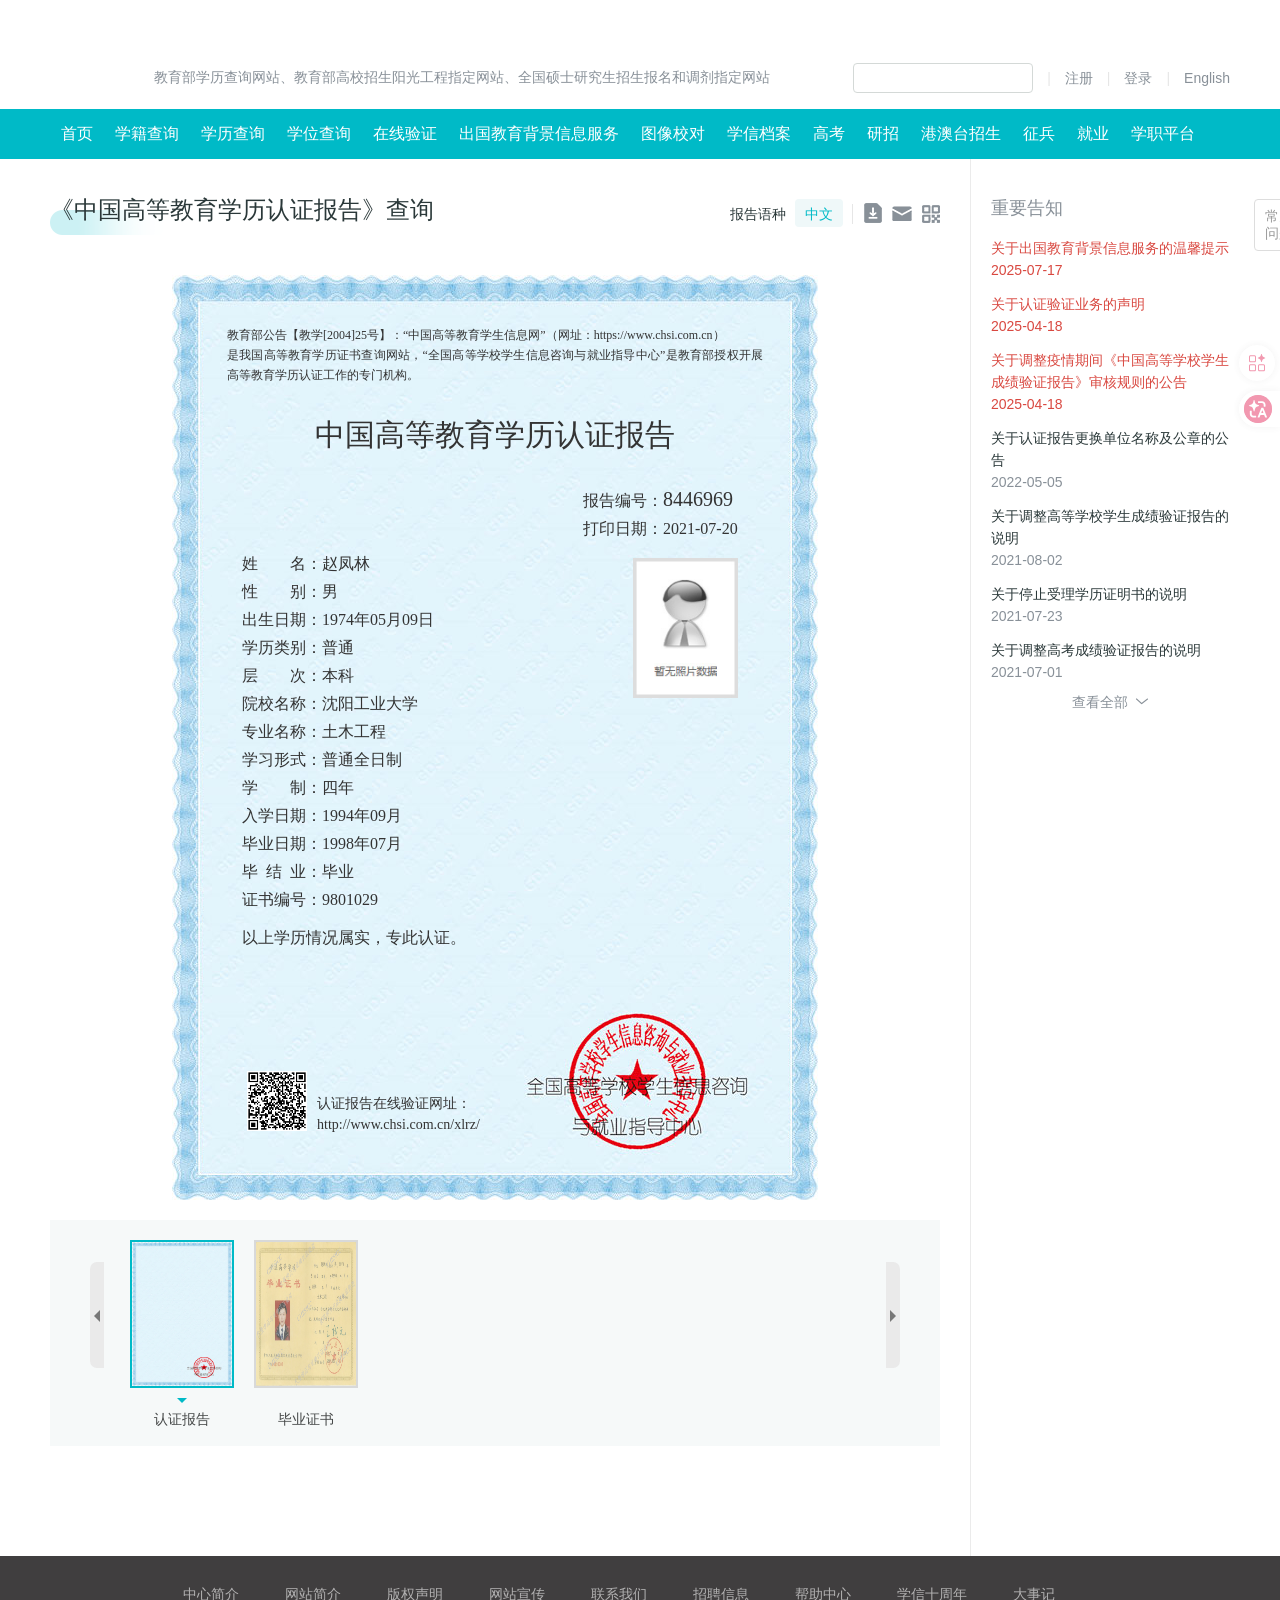
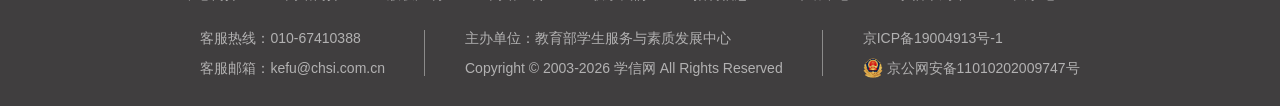
==== commit a9dcf702: "网站变更" ====
--- a/CHSI-Desktp/index.html
+++ b/CHSI-Desktp/index.html
@@ -871,9 +871,9 @@
 
 <div class="printBG clearfix">
     <a class="iconClick iconDownload" id="bindGA_download" href="../8446969_zh.pdf" title="下载">&nbsp;</a>
-    <a class="iconClick iconEmail" id="showEmail" href="https://www.chsi.com.cn/xlrz/bgcx.jsp?v=8446969-11-18F36542#" title="发送">&nbsp;</a>
-    <a class="iconClick iconXxewm" id="openewm" href="https://www.chsi.com.cn/xlrz/bgcx.jsp?v=8446969-11-18F36542#" title="二维码下载">&nbsp;</a>
-    <div class="newLayer" id="emailspan"> <span class="newLayerArrow" style="right:30px;"></span> <a href="https://www.chsi.com.cn/xlrz/bgcx.jsp?v=8446969-11-18F36542#" class="newLayerClose" title="关闭"></a>
+    <a class="iconClick iconEmail" id="showEmail" href="#" title="发送">&nbsp;</a>
+    <a class="iconClick iconXxewm" id="openewm" href="#" title="二维码下载">&nbsp;</a>
+    <div class="newLayer" id="emailspan"> <span class="newLayerArrow" style="right:30px;"></span> <a href="#" class="newLayerClose" title="关闭"></a>
         <table border="0" cellpadding="0" cellspacing="6">
           <tbody><tr>
             <td align="left" colspan="2">发送报告到指定邮箱：<span class="font12">（多个地址用逗号分割）</span></td>
@@ -892,8 +892,8 @@
         </tbody></table>
     </div>
     <div class="newLayer" id="ewmxz">
-        <span class="newLayerArrow" style="right:2px;"></span> <a href="https://www.chsi.com.cn/xlrz/bgcx.jsp?v=8446969-11-18F36542#" class="newLayerClose" title="关闭"></a>
-        <div class="alignC" style="padding-top:5px;"><img src="./中国高等教育学历认证报告_中国高等教育学生信息网（学信网）_files/u3no4z0zzfwxzhr0.jpg" alt="二维码下载" title="二维码下载"><br>
+        <span class="newLayerArrow" style="right:2px;"></span> <a href="#" class="newLayerClose" title="关闭"></a>
+        <div class="alignC" style="padding-top:5px;"><img width="116" height="116" src="./中国高等教育学历认证报告_中国高等教育学生信息网（学信网）_files/u3no4z0zzfwxzhr0.jpg" alt="二维码下载" title="二维码下载"><br>
         <a target="_blank" class="bindGA colorBlue" href="./中国高等教育学历认证报告_中国高等教育学生信息网（学信网）_files/u3no4z0zzfwxzhr0.jpg">下载</a></div>
     </div>
 </div>
@@ -962,7 +962,7 @@
     <div id="smallImgRight"><span>&nbsp;</span></div>
     <div id="smallImgBox">
       <ul style="width: 248px;">
-        <li><a href="https://www.chsi.com.cn/xlrz/bgcx.jsp?v=8446969-11-18F36542#" class="onRead"><img src="./中国高等教育学历认证报告_中国高等教育学生信息网（学信网）_files/zxs2_cn_html.jpg"></a>
+        <li><a href="#" class="onRead"><img src="./中国高等教育学历认证报告_中国高等教育学生信息网（学信网）_files/zxs2_cn_html.jpg"></a>
           <div class="s-img-name">
             认证报告
           </div> </li>
